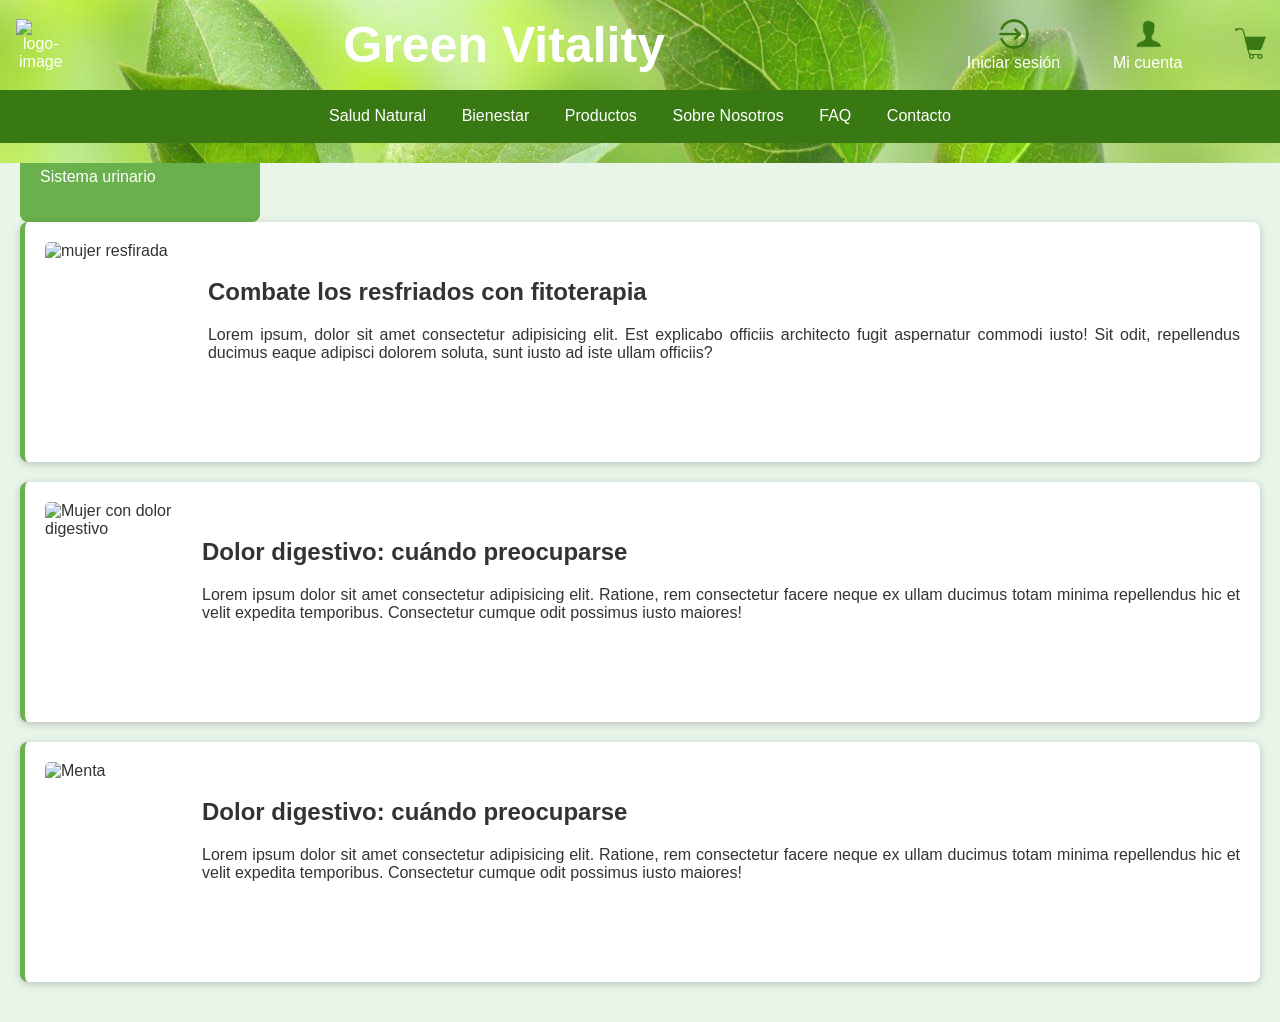
==== blog.html @ a6fbb817 "Artículo del blog, cambios en nosotros" ====
<!DOCTYPE html>
<html lang="es">
    <head>
        <meta charset="utf-8">
        <meta name="viewport" content="width=device-width, initial-scale=1.0"><!--Para adaptarlo a pantallas-->
        <link rel="stylesheet" href="blog.css"><!--Tomará el estilo predefinido-->
        <link rel="stylesheet" href="style.css">
        <link rel="stylesheet" href="estilosnatural.css">
        <link rel="icon" href="images/planta-bajo-el-sol-16.png" type="image/x-icon"> <!--icono de pestaña-->
        <title>Blog Natural Vitality</title>
    </head>
    <body>
        <header>
            <div>
                <div class="header-flex-container">
                    <!--<img class="item-logo" src="https://www.freejpg.com.ar/asset/900/4c/4c7b/F100008542.jpg" alt="logo-image">
                    <img class="item-logo" src="https://encrypted-tbn0.gstatic.com/images?q=tbn:ANd9GcRnrOv3ETOTWMKHuDH4k-BQKp_BT-EsXV0QQg&s" alt="logo-image">-->
                    <img class="item-logo" src="https://imagenpng.com/wp-content/uploads/2018/03/troboldelasuerte5.png" alt="logo-image">
                    <h1 class="item1"> Green Vitality </h1>
            
                    <!-- <div class="item"><a href="#"target="_blank"><img class="icon" src="images/emoji/icons8-accede-redondeado-derecho-50.png" alt="user"><br>Iniciar sesión</a> </div>  / persona-->
                    <!-- <div class="item"><a href="#" target="_blank"><img class="icon" src="images/emoji/icons8-user-96 (1).png" alt="user"><br>Mi cuenta</a></div>  / carpeta -->
                    <!-- <div class="item"><a href="#" target="_blank"><img class="icon" src="images/emoji/icons8-shopping-cart-50.png" alt="shop car"><br></a> </div>  / carro de la compra -->
               
        
                    <div class="item"><a href="#"target="_blank">
                        <ul>
                            <li><img class="icon" src="images/emoji/icons8-accede-redondeado-derecho-50.png" alt="user"></li>
                            <li>Iniciar sesión</li>
                        </ul>
                        </a>
                    </div>
                    <div class="item"><a href="#" target="_blank">
                        <ul>
                            <li><img class="icon" src="images/emoji/icons8-user-96 (1).png" alt="user"></li>
                            <li>Mi cuenta</li>
                        </ul>
                        </a>
                    </div> 
                    <div class="item"><a href="#" target="_blank">
                        <ul>
                            <li><img class="icon" src="images/emoji/icons8-shopping-cart-50.png" alt="shop car"></li>
                        </ul>
                        </a> 
                    </div> 
                </div>
        
                <nav class="nav-flex-container">
                        <div class="elemento"><a href="#">Salud Natural</a> </div>
                        <div class="elemento"><a href="#">Bienestar</a> </div>
                        <div class="elemento"><a href="#">Productos</a> </div>
                        <div class="elemento"><a href="#">Sobre Nosotros</a> </div>          
                        <div class="elemento"><a href="#">FAQ</a> </div>
                        <div class="elemento"><a href="#">Contacto</a> </div>
                </nav>
            </div>
            
        </header>
        <main>
            <div class="navegador-lateral"> <!--BLOQUE IZQUIERDO: NAVEGADOR-->
                <aside>
                    <nav >
                        <ul>
                            <li><a href="nav-elemento">Sistema nervioso</a></li>
                            <li><a href="nav-elemento">Sistema digestivo</a></li>
                            <li><a href="nav-elemento">Sistema hormonal</a></li>
                            <li><a href="nav-elemento">Circulación sanguínea</a></li>
                            <li><a href="nav-elemento">Sistema urinario</a></li>
                        </ul>
                    </nav>
                </aside>
            </div>
            <div> <!--BLOQUE DERECHO: ENTRADAS BLOG-->
                <article>
                    <div class="articulo-contenido">
                        <img src="https://external-content.duckduckgo.com/iu/?u=https%3A%2F%2Fwww.ozono-terapia.com%2Fwp-content%2Fuploads%2F2020%2F10%2Fresfriadogripe-scaled.jpg&f=1&nofb=1&ipt=38ccf7c38af19aaaa2f1c182221b1ded68ac7682e883125254f16689530b0bd3&ipo=images" alt="mujer resfirada" title="resfriado" class="article-image">
                        <div class="articulo-texto">
                            <h2>Combate los resfriados con fitoterapia</h2>
                            <p>Lorem ipsum, dolor sit amet consectetur adipisicing elit. Est explicabo officiis architecto fugit aspernatur commodi iusto! Sit odit, repellendus ducimus eaque adipisci dolorem soluta, sunt iusto ad iste ullam officiis?</p>
                            <a href="#">Leer más</a>
                        </div>
                    </div>
                </article>
                <article>
                    <div class="articulo-contenido">
                        <img src="https://es-share.upmc.com/wp-content/uploads/2022/01/Abdominal-Pain.jpg.webp" alt="Mujer con dolor digestivo" title="Dolor digestivo" class="article-image">
                        <div class="articulo-texto">
                            <h2>Dolor digestivo: cuándo preocuparse</h2>
                            <p>Lorem ipsum dolor sit amet consectetur adipisicing elit. Ratione, rem consectetur facere neque ex ullam ducimus totam minima repellendus hic et velit expedita temporibus. Consectetur cumque odit possimus iusto maiores!</p>
                            <a href="#">Leer más</a>
                        </div>
                    </div>
                </article>
                <article>
                    <div class="articulo-contenido">
                        <img src="https://www.laproeza.mx/blog/wp-content/uploads/2021/03/propoleo-1.jpg" alt="Menta" class="article-image">
                        <div class="articulo-texto">
                            <h2>Dolor digestivo: cuándo preocuparse</h2>
                            <p>Lorem ipsum dolor sit amet consectetur adipisicing elit. Ratione, rem consectetur facere neque ex ullam ducimus totam minima repellendus hic et velit expedita temporibus. Consectetur cumque odit possimus iusto maiores!</p>
                            <a href="#">Leer más</a>
                        </div>
                    </div>
                </article>
            </div>
        </main>
        <header>
            <div>
                <div class="header-flex-container">
                    <!--<img class="item-logo" src="https://www.freejpg.com.ar/asset/900/4c/4c7b/F100008542.jpg" alt="logo-image">
                    <img class="item-logo" src="https://encrypted-tbn0.gstatic.com/images?q=tbn:ANd9GcRnrOv3ETOTWMKHuDH4k-BQKp_BT-EsXV0QQg&s" alt="logo-image">-->
                    <img class="item-logo" src="https://imagenpng.com/wp-content/uploads/2018/03/troboldelasuerte5.png" alt="logo-image">
                    <h1 class="item1"> Green Vitality </h1>
            
                    <!-- <div class="item"><a href="#"target="_blank"><img class="icon" src="images/emoji/icons8-accede-redondeado-derecho-50.png" alt="user"><br>Iniciar sesión</a> </div>  / persona-->
                    <!-- <div class="item"><a href="#" target="_blank"><img class="icon" src="images/emoji/icons8-user-96 (1).png" alt="user"><br>Mi cuenta</a></div>  / carpeta -->
                    <!-- <div class="item"><a href="#" target="_blank"><img class="icon" src="images/emoji/icons8-shopping-cart-50.png" alt="shop car"><br></a> </div>  / carro de la compra -->
               
        
                    <div class="item"><a href="#"target="_blank">
                        <ul>
                            <li><img class="icon" src="images/emoji/icons8-accede-redondeado-derecho-50.png" alt="user"></li>
                            <li>Iniciar sesión</li>
                        </ul>
                        </a>
                    </div>
                    <div class="item"><a href="#" target="_blank">
                        <ul>
                            <li><img class="icon" src="images/emoji/icons8-user-96 (1).png" alt="user"></li>
                            <li>Mi cuenta</li>
                        </ul>
                        </a>
                    </div> 
                    <div class="item"><a href="#" target="_blank">
                        <ul>
                            <li><img class="icon" src="images/emoji/icons8-shopping-cart-50.png" alt="shop car"></li>
                        </ul>
                        </a> 
                    </div> 
                </div>
        
                <nav class="nav-flex-container">
                        <div class="elemento"><a href="#">Salud Natural</a> </div>
                        <div class="elemento"><a href="#">Bienestar</a> </div>
                        <div class="elemento"><a href="#">Productos</a> </div>
                        <div class="elemento"><a href="#">Sobre Nosotros</a> </div>          
                        <div class="elemento"><a href="#">FAQ</a> </div>
                        <div class="elemento"><a href="#">Contacto</a> </div>
                </nav>
            </div>
            
        </header>
        <!-- Aquí enlazas el archivo JavaScript o puedes incluir el código JS directamente -->
        <script src="script.js"></script>    
    </body>
</html>
---- blog.css ----
body {
    font-family: 'Arial', sans-serif;
    margin: 0;
    padding: 0;
    background-color: #e9f5e9;
    color: #333;
}

header {
    background: #6ab04c;
    color: #fff;
    padding: 20px 0;
    text-align: center;
}

.navegador-lateral {
    display:flex;
}

aside {
    width:200px; /*ancho del menú lateral*/
    background: #6ab04c;
    color: #fff;
    padding: 20px;
    margin-right: 35px;
    border-radius: 8px;
}

aside nav ul {
    list-style: none;
    padding: 0;
}

aside nav ul li {
    margin: 10px 0;
}

aside nav ul li a {
    color: #fff;
    text-decoration: none;
    transition: color 0.3s;
}

aside nav ul li a:hover {
    color: #257b1a; /* Color fuerte al pasar el ratón */
}

main {
    padding: 20px;
    /*max-width: 800px;*/
    /*margin: auto;*/
    flex: 1;/* Ocupa el resto del espacio */
    display: flex;
    flex-direction:row;
    flex-wrap: wrap;
}

article {
    background: #fff;
    padding: 20px;
    margin-bottom: 20px;
    border-radius: 8px;
    box-shadow: 0 2px 8px rgba(0, 0, 0, 0.2); /*efecto sombra*/
    border-left: 5px solid #6ab04c; /* Borde verde a la izquierda. queda bien?*/
}

.articulo-contenido {
    display: flex;
    align-items:center;
}

.article-image {
    max-width: 100%;/*asegura que la imagen no exceda el contenedor*/
    width: 200px;
    height: 200px;
    object-fit: cover; /*mantiene la relación de aspecto y recorta si es necesario*/
    border-radius: 5px;
    margin-right: 25px;
}

.articulo-texto {
    text-align:justify;
}

article h2 {
    margin-top: 0;
}

article a {
    display: inline-block;
    margin-top: 10px;
    color: #6ab04c;
    text-decoration: none; /*quita subrayado*/
    font-weight: bold; /*negrita*/
}

article a:hover {
    text-decoration: underline; /*subraya cuando paso el puntero*/
}

footer { /*a sustituir por el otro*/
    text-align: center;
    padding: 15px 0;
    background: #6ab04c;
    color: #fff;
    position: relative;
    bottom: 0;
    width: 100%;
}
---- style.css ----
/*estilo general*/
body{
    font-family: Arial, sans-serif;
    /*background-color: #FCF8F3;*/
    margin:0;
    padding: 0;
}

/*estilo encabezado*/
header {
    /*background: rgba(41, 123, 90, 0.57);*/
    background-image: url(images/fondo.jpg);
    /*background-image: url(https://img.freepik.com/vector-gratis/fondo-borde-transparente-dia-patricks-monton-trebol-verde_333792-56.jpg);*/
    width: 100%;     /* hacemos que la cabecera ocupe el ancho completo de la página */
    left: 0;         /* Posicionamos la cabecera al lado izquierdo */
    top: 0;          /* Posicionamos la cabecera pegada arriba */
    right: 0;
    position:fixed;
    z-index: 1000;
    padding-top: 0px;
    max-width: 100%;
    margin: 0 auto;
    overflow: hidden;
}

.header-flex-container{
    display: flex;
    justify-content: center; /*eje principal*/
    align-items:center; /*eje secundario*/
    flex-wrap: nowrap; /*permite el salto de linea*/
    /*flex-wrap: wrap; /*permite el salto de linea*/
    /*flex-shrink: 3;*/
}

div a{
    text-decoration: none;
    color: white;
}
.item-logo{
    padding: 1%;
    margin: 3px;
    width: 50px;
}
.item1{
    padding: 1%;
    margin: 3px;
    color: white;
    flex-grow: 4;
    font-size: 50px;
    font-family: 'Lucida Sans', 'Lucida Sans Regular', 'Lucida Grande', 'Lucida Sans Unicode', Geneva, Verdana, sans-serif;
 }

header .item{
    /*padding: 1%;
    margin: 3px;*/
    margin-right: 1%;
    /*transition: color 0.3s;*/
}
.icon {
    width: 32px;
    height: 32px;
    transition: transform 0.3s;
}
.icon:hover{
    transform: scale(1.15);
    transition: color 0.3s;
}

.icon:hover{
    transform: scale(1.15);
}

.text:hover{
    color: #397914;
}

header ul{
    list-style: none;
    text-align: center;
}



/*NAVEGADOR*/
.nav-flex-container{
    display: flex;
    background-color:#397914;
    justify-content: center; /*eje principal*/
    align-items:center; /*eje secundario*/
    flex-wrap: nowrap; /*permite el salto de linea*/
}

.elemento{
    padding: 1%;
    margin: 5px;
}
.elemento:hover{
    background-color:#a2cd63;
}


/*carrusel*/
.banner {
    padding-top: 0px;
    max-width: 100%;
    /*position: relative;
    margin: 0 auto;*/
    overflow: hidden;

    /*background-size: contain;       /*para que ponga la imagen bien*/
    /*background-position: top;       /*para que ponga la imagen bien*/
    /*background-repeat: no-repeat;   /*para que ponga la imagen bien*/
    /*overflow: hidden;               /*para que ponga la imagen bien*/
}

.flex-viewport {
    width: 100%;
    position: relative;
    overflow: hidden;
}

.slides {
    display: flex;
    transition: transform 0.5s ease-in-out;
    list-style: none;
    padding: 0;
    margin: 0;
}

.slide {
    min-width: 100%; /* Cada imagen ocupa el 100% del ancho del carrusel */
    box-sizing: border-box;
}


.slide img {
    width: 100%; /* Asegura que las imágenes ocupen todo el espacio de la slide */
    height: 500px;

}

.slide-cont {
    position: fixed;
    bottom: 500px;
    left: 20px;
    background-color: grey;
    padding: 10px;
}
---- estilosnatural.css ----
#main-index {
    margin-top: 100px;
}

#main-index h2 {
    margin-left: 5%;
}

/*CINTURÓN CARACTERÍSTICAS*/

#caracteristicas {
    display:flex;
    flex-direction:row;
    /*justify-content: space-between;*/
    flex-grow:1;
    background-color: rgb(255, 242, 225);
}

#caracteristicas img {
    width:80px;
    height: 80px;
}

#caracteristicas figure {
    margin: 45px 100px 45px 100px;
    text-align: center;
    color: #A2CD63;
}

/*CARRUSEL PRODUCTOS*/

.carrusel-productos {
    position: relative;
    width: 80%;
    margin: auto; /*centra el carrusel*/
    overflow: hidden;
}

.carrusel-contenido {
    display: flex;
    transition: transform 0.5s ease;
}

.producto {
    min-width: 33.33%;
    box-sizing:border-box;
    overflow: hidden; /*Asegura que el contenido no se desborde*/
    position: relative; /*Para posicionar el texto*/
}

.producto img {
    width:100%;
    display:block;
    /*height:auto; /*Mantiene la proporción de la imagen*/
    height: 200px;
    /*object-fit:cover; /*Ajusta la imagen para que llene el contenedor sin distorsionarse*/
    object-fit:contain; /*mantiene la imagen completa sin cortarla*/
}

.texto-producto {
    position: absolute; /*quedará encima de la imagen*/
    bottom: 10px; /*posición desde el fondo*/
    /*left: 10px; /*Posición desde la izquierda*/
    margin:3px;
    color: white; /*Color del texto*/
    background-color: #254d0e80; /*fondo semitransparente*/
    padding: 5px;                   /*tomo el color del footer: #254d0e* le añado 80 para dar 50% de opacidad*/
    border-radius: 5px;             /*00=completamente transparente / FF= completamente opaco*/
    text-align:center;
}

.texto-producto a {
    text-decoration: none;
    color: white;  
}
            /*efecto visual del texto de los productos*/
.texto-producto:hover {
    background-color:#A2CD63; /*Cambia el color de fondo*/
    transform: scale(1.05); /*Aumenta un poco el tamaño*/
}

.navegacion {
    text-align:center;
    margin-top:10px;
}

.punto {
    display:inline-block;
    width:10px;
    height: 10px;
    background-color: gray;
    border-radius:50%;
    margin: 0 5px;
    cursor: pointer;
}

.punto.active {
    background-color: black;
}

/*ENTRADAS BLOG*/

#seccion-blog {
    margin-top: 100px;
}

#blog {
    display:flex;
    background-color: rgb(255, 255, 255);
    justify-content: space-around; /*Espacio entre los elementos*/
    padding: 20px;
    flex-wrap: wrap; /*los elementos se acomodan en varias líneas si es necesario*/
    justify-content: center;
    /*max-width: 1000px;*/
    width: 100%; 
}

#main-index .item {
    flex-grow: 1; /*crece proporcionalmente*/
    background-color: rgb(252, 252, 252);
    text-align:center; /*centra el texto*/
    margin: 10px; /*espacio alrededor de cada item*/
    width: 20%;
    height: 20%;
    border: 1px solid #ccc;
    border-radius: 8px;
    overflow: hidden; /*oculta cualquier contenido que se desborde*/
    min-width: 200px;
    transition: background-color 0.3s, transform 0.3s; /* Transiciones suaves del efecto del ratón*/
}

/*efecto al pasar el ratón*/
#main-index .item:hover {
    background-color:#A2CD63; /*Cambia el color de fondo*/
    transform: scale(1.05); /*Aumenta un poco el tamaño*/
}

#blog img {  /*las imagenes dentro de blog, para evitar influencias*/
    max-width: 100%; /*asegura que la imagen no exceda el contenedor*/
    border-radius: 8px;
    width: 100%; /*Hace que la imagen ocupe todo el ancho del contenedor*/
    height: 250px; /*establece una algura fija para la imagen*/
    object-fit: cover; /*mantiene la relación de aspecto y recorta si es necesario*/
}

.nombre-articulo {
    margin-top:10px; /*espacio entre la imagen y el texto*/
    margin-bottom: 10px;
    overflow-wrap: break-word; /*permite que parta las palabras si hace falta según pantalla*/
    padding: 5px;
}

#blog a {
    text-decoration: none;
    color: black;
}

/*FOOTER*/

footer {
    background-color: #254d0e;
    color: white;
    padding: 15px;
    margin-top: 35px;
}

footer a {
    text-decoration: none;
    color: #ffffff;

}

.lista-footer {
    list-style-type: none;
    padding: 0;
}

footer li {
    /*display: inline;*/ /*Para que el texto quede alineado con los iconos*/
    margin: 0 15px;
}

footer p {
    margin: 0 15px;
}

.columna ul li:hover { /*los elementos de las columnas del footer*/
    /*background:#126952;*/ /*color al que cambia al pasar por encima*/
    color: #A2CD63;
}

.columna {
    display:flex;
    flex-direction:column;    
    justify-content: flex-start;
}
.columna h3 {
    padding-left: 15px;
    margin-bottom: 0;
}
.columna ul {
    list-style:none;
    display:flex;
    flex-direction: column;
    padding-left: 0px;
}

.texto-columnas {
    display:flex;
    justify-content: space-around;
    align-items: center;
}

.footer-inferior {
    text-align:center;
}

.icono-social {
    width: 40px;
    height: 40px;
    padding: 5px;
    display: inline;
    transition: transform 0.3s; /*suaviza el efecto al hacer hover*/
}

.icono-social:hover {
    transform: scale(1.15); /*Aumenta un poco el tamaño*/
}

.lista-social {
    display:inline;
}

/***NOSOTROS***/

#texto-nosotros {
    margin-top: 220px;
    margin-bottom: 100px;
}

#titulo-nosotros {
    color:#4a7836;
    text-align: center;
    font-size: 36px;

}

#texto-nosotros h3 {
    color:#6ab04c;
    font-size: 25px
}

.tira-imagenes {
    display: flex;
    justify-content: center;
}

.tira-imagenes img {
    width: 280px;
    height: 180px;
    border-radius: 8px;
    border:solid #4a7836;
    margin: 20px;
    box-shadow: 0 4px 20px rgba(0, 0, 0, 0.5); /* Sombra */
}   /*0(sin desplazamiento horizontal) 4 (despl vertical)
    20 difuminado (cuanto más valor, más difusa)
    rgba color negro y 50% opacidad*/

#texto-nosotros p {
    text-align:justify
}

#texto-nosotros article {
    margin: 50px;
}

#contacta-numero {
    text-align: center;
    font-family:'Trebuchet MS', 'Lucida Sans Unicode', 'Lucida Grande', 'Lucida Sans', Arial, sans-serif
}

#telefono-numero {
    display:flex;
    justify-content: center;
    align-items: center;
}

#telefono {
    font-size: 30px;
    text-align: center;
    color:#482d10;
}

#telefono-numero img {
    width:50px;
    height: 50px;
    margin-right: 20px;
}
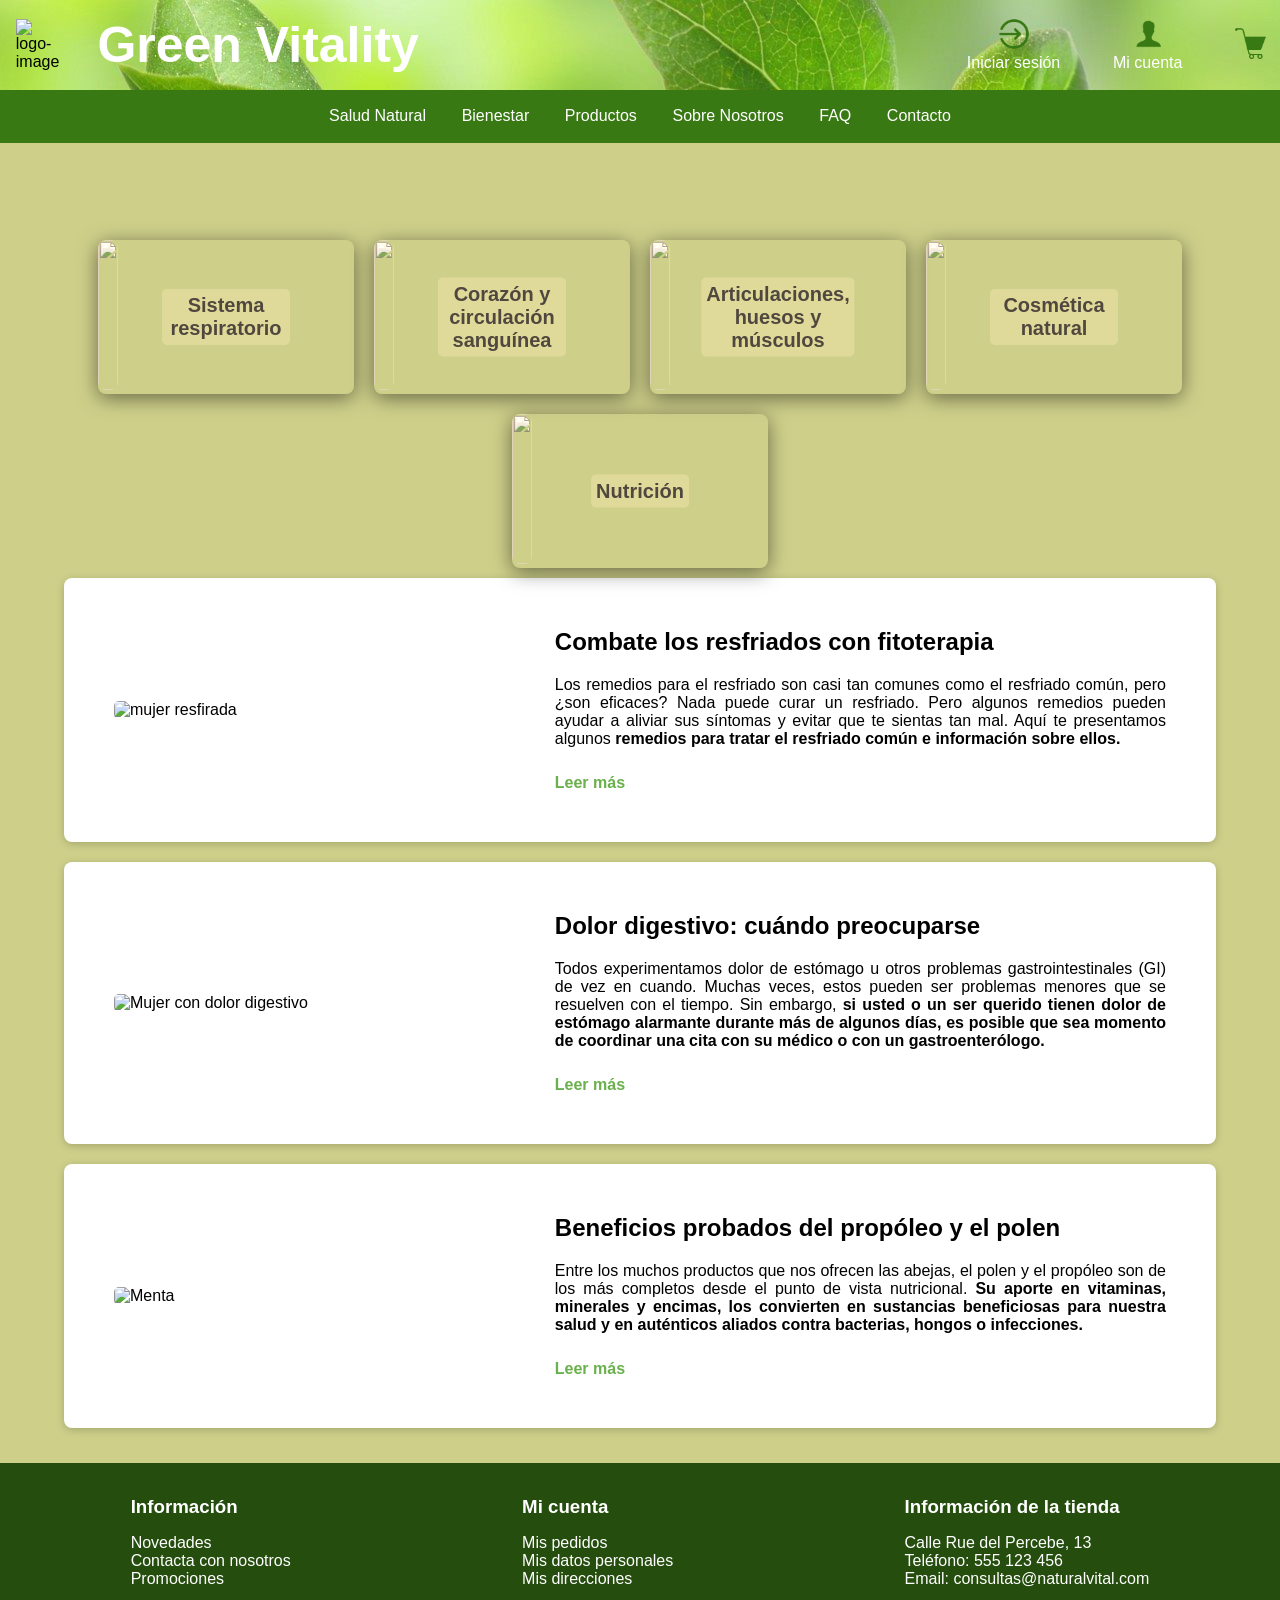
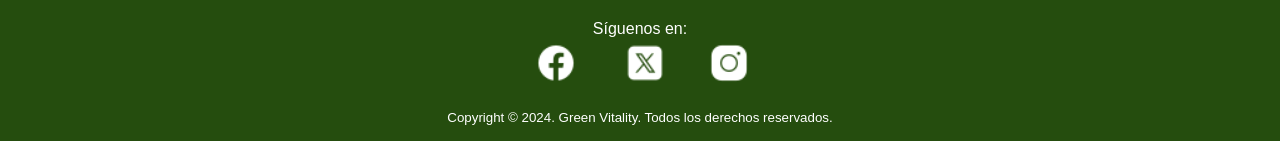
==== commit 29daef95: "He juntado mis varios css y he hecho cambios en lo mío" ====
--- a/blog.html
+++ b/blog.html
@@ -56,99 +56,122 @@
             </div>
             
         </header>
-        <main>
-            <div class="navegador-lateral"> <!--BLOQUE IZQUIERDO: NAVEGADOR-->
-                <aside>
-                    <nav >
-                        <ul>
-                            <li><a href="nav-elemento">Sistema nervioso</a></li>
-                            <li><a href="nav-elemento">Sistema digestivo</a></li>
-                            <li><a href="nav-elemento">Sistema hormonal</a></li>
-                            <li><a href="nav-elemento">Circulación sanguínea</a></li>
-                            <li><a href="nav-elemento">Sistema urinario</a></li>
-                        </ul>
-                    </nav>
-                </aside>
-            </div>
+            <nav>
+                <div id="navegacion-blog">
+                    <div class="tema">
+                        <a href="entradablog.html">
+                            <img src="https://external-content.duckduckgo.com/iu/?u=https%3A%2F%2Ftse2.mm.bing.net%2Fth%3Fid%3DOIP.faxm4PlcFRMx0tiqLuFgDQAAAA%26pid%3DApi&f=1&ipt=4ed0b83c09eb0a35174b2e33c1a773aa4fd0058e4658e9319ee36a1aa16f18fa&ipo=images" class="" title="" alt="">
+                            <div class="texto-navegacion" class="fondo-claro">Sistema respiratorio</div>
+                        </a>
+                    </div>
+                    <div class="tema">
+                        <a href="entradablog.html">
+                            <img src="https://www.casapia.com/blog/wp-content/uploads/2024/09/envejecimiento_blog-768x523.jpg" class="" title="" alt="">
+                            <div class="texto-navegacion" class="fondo-oscuro">Corazón y circulación sanguínea</div>
+                        </a>
+                    </div>
+                    <div class="tema">
+                        <a href="entradablog.html">
+                            <img src="https://www.casapia.com/blog/wp-content/uploads/2009/06/menopausia-01.jpg" class="" title="" alt="">
+                            <div class="texto-navegacion" class="fondo-oscuro">Articulaciones, huesos y músculos</div>
+                        </a>
+                    </div>
+                    <div class="tema">
+                        <a href="entradablog.html">
+                            <img src="https://www.casapia.com/blog/wp-content/uploads/2008/05/Acido-hialuronico-768x523.jpg" class="" title="" alt="">
+                            <div class="texto-navegacion" class="fondo-oscuro">Cosmética natural</div>
+                        </a>
+                    </div>
+                    <div class="tema">
+                        <a href="entradablog.html">
+                            <img src="https://external-content.duckduckgo.com/iu/?u=https%3A%2F%2Ftse2.mm.bing.net%2Fth%3Fid%3DOIP.7Mvgp5ciA4OFXw1zrzxqrQHaEK%26pid%3DApi&f=1&ipt=9c1e942201769b43a84f5fddafb1fa6e8f52a7080bbc5d4cebc1ab6eddafa875&ipo=images" class="" title="" alt="">
+                            <div class="texto-navegacion" class="fondo-oscuro">Nutrición</div>
+                        </a>
+                    </div>
+                </div>
+            </nav>
+        <main id="main-blog">
             <div> <!--BLOQUE DERECHO: ENTRADAS BLOG-->
-                <article>
+                <article class="article-blog">
                     <div class="articulo-contenido">
-                        <img src="https://external-content.duckduckgo.com/iu/?u=https%3A%2F%2Fwww.ozono-terapia.com%2Fwp-content%2Fuploads%2F2020%2F10%2Fresfriadogripe-scaled.jpg&f=1&nofb=1&ipt=38ccf7c38af19aaaa2f1c182221b1ded68ac7682e883125254f16689530b0bd3&ipo=images" alt="mujer resfirada" title="resfriado" class="article-image">
+                        <img src="https://external-content.duckduckgo.com/iu/?u=https%3A%2F%2Fwww.ozono-terapia.com%2Fwp-content%2Fuploads%2F2020%2F10%2Fresfriadogripe-scaled.jpg&f=1&nofb=1&ipt=38ccf7c38af19aaaa2f1c182221b1ded68ac7682e883125254f16689530b0bd3&ipo=images" alt="mujer resfirada" title="resfriado" class="imagen-articulo">
                         <div class="articulo-texto">
                             <h2>Combate los resfriados con fitoterapia</h2>
-                            <p>Lorem ipsum, dolor sit amet consectetur adipisicing elit. Est explicabo officiis architecto fugit aspernatur commodi iusto! Sit odit, repellendus ducimus eaque adipisci dolorem soluta, sunt iusto ad iste ullam officiis?</p>
-                            <a href="#">Leer más</a>
+                            <p>Los remedios para el resfriado son casi tan comunes como el resfriado común,
+                                pero ¿son eficaces? Nada puede curar un resfriado. Pero algunos remedios pueden
+                                ayudar a aliviar sus síntomas y evitar que te sientas tan mal. Aquí te presentamos
+                                algunos <strong>remedios para tratar el resfriado común e información sobre ellos.</strong></p>
+                            <a href="entradablog.html">Leer más</a>
                         </div>
                     </div>
                 </article>
-                <article>
+                <article class="article-blog">
                     <div class="articulo-contenido">
-                        <img src="https://es-share.upmc.com/wp-content/uploads/2022/01/Abdominal-Pain.jpg.webp" alt="Mujer con dolor digestivo" title="Dolor digestivo" class="article-image">
+                        <img src="https://es-share.upmc.com/wp-content/uploads/2022/01/Abdominal-Pain.jpg.webp" alt="Mujer con dolor digestivo" title="Dolor digestivo" class="imagen-articulo">
                         <div class="articulo-texto">
                             <h2>Dolor digestivo: cuándo preocuparse</h2>
-                            <p>Lorem ipsum dolor sit amet consectetur adipisicing elit. Ratione, rem consectetur facere neque ex ullam ducimus totam minima repellendus hic et velit expedita temporibus. Consectetur cumque odit possimus iusto maiores!</p>
-                            <a href="#">Leer más</a>
+                            <p>Todos experimentamos dolor de estómago u otros problemas gastrointestinales (GI) de vez en cuando. Muchas veces, estos pueden ser problemas menores que se resuelven
+                                con el tiempo. Sin embargo, <strong>si usted o un ser querido tienen dolor de estómago alarmante durante más de algunos días, es posible que sea momento de coordinar una 
+                                cita con su médico o con un gastroenterólogo.</strong></p>
+                            <a href="entradablog.html">Leer más</a>
                         </div>
                     </div>
                 </article>
-                <article>
+                <article class="article-blog">
                     <div class="articulo-contenido">
-                        <img src="https://www.laproeza.mx/blog/wp-content/uploads/2021/03/propoleo-1.jpg" alt="Menta" class="article-image">
+                        <img src="https://www.laproeza.mx/blog/wp-content/uploads/2021/03/propoleo-1.jpg" alt="Menta" class="imagen-articulo">
                         <div class="articulo-texto">
-                            <h2>Dolor digestivo: cuándo preocuparse</h2>
-                            <p>Lorem ipsum dolor sit amet consectetur adipisicing elit. Ratione, rem consectetur facere neque ex ullam ducimus totam minima repellendus hic et velit expedita temporibus. Consectetur cumque odit possimus iusto maiores!</p>
-                            <a href="#">Leer más</a>
+                            <h2>Beneficios probados del propóleo y el polen</h2>
+                            <p>Entre los muchos productos que nos ofrecen las abejas, el polen y el propóleo son de los más completos desde el 
+                                punto de vista nutricional. <strong>Su aporte en vitaminas, minerales y encimas, los convierten en sustancias beneficiosas 
+                                para nuestra salud y en auténticos aliados contra bacterias, hongos o infecciones.</strong></p>
+                            <a href="entradablog.html">Leer más</a>
                         </div>
                     </div>
                 </article>
             </div>
         </main>
-        <header>
+        <footer>
             <div>
-                <div class="header-flex-container">
-                    <!--<img class="item-logo" src="https://www.freejpg.com.ar/asset/900/4c/4c7b/F100008542.jpg" alt="logo-image">
-                    <img class="item-logo" src="https://encrypted-tbn0.gstatic.com/images?q=tbn:ANd9GcRnrOv3ETOTWMKHuDH4k-BQKp_BT-EsXV0QQg&s" alt="logo-image">-->
-                    <img class="item-logo" src="https://imagenpng.com/wp-content/uploads/2018/03/troboldelasuerte5.png" alt="logo-image">
-                    <h1 class="item1"> Green Vitality </h1>
-            
-                    <!-- <div class="item"><a href="#"target="_blank"><img class="icon" src="images/emoji/icons8-accede-redondeado-derecho-50.png" alt="user"><br>Iniciar sesión</a> </div>  / persona-->
-                    <!-- <div class="item"><a href="#" target="_blank"><img class="icon" src="images/emoji/icons8-user-96 (1).png" alt="user"><br>Mi cuenta</a></div>  / carpeta -->
-                    <!-- <div class="item"><a href="#" target="_blank"><img class="icon" src="images/emoji/icons8-shopping-cart-50.png" alt="shop car"><br></a> </div>  / carro de la compra -->
-               
-        
-                    <div class="item"><a href="#"target="_blank">
+                <div class="texto-columnas">
+                    <div class="columna">
+                        <h3><a href="nosotros.html">Información</a></h3>
                         <ul>
-                            <li><img class="icon" src="images/emoji/icons8-accede-redondeado-derecho-50.png" alt="user"></li>
-                            <li>Iniciar sesión</li>
+                            <li><a href="nosotros.html">Novedades</a></li>
+                            <li>Contacta con nosotros</li>
+                            <li>Promociones</li>
                         </ul>
-                        </a>
                     </div>
-                    <div class="item"><a href="#" target="_blank">
+                    <div class="columna">
+                        <h3><a href="nosotros.html">Mi cuenta</a></h3>
                         <ul>
-                            <li><img class="icon" src="images/emoji/icons8-user-96 (1).png" alt="user"></li>
-                            <li>Mi cuenta</li>
+                            <li>Mis pedidos</li>
+                            <li>Mis datos personales</li>
+                            <li>Mis direcciones</li>
                         </ul>
-                        </a>
-                    </div> 
-                    <div class="item"><a href="#" target="_blank">
+                    </div>
+                    <div class="columna">
+                        <h3><a href="nosotros.html">Información de la tienda</a></h3>
                         <ul>
-                            <li><img class="icon" src="images/emoji/icons8-shopping-cart-50.png" alt="shop car"></li>
+                            <li>Calle Rue del Percebe, 13</li>
+                            <li>Teléfono: 555 123 456</li>
+                            <li>Email: consultas@naturalvital.com</li>
                         </ul>
-                        </a> 
-                    </div> 
+                    </div>
                 </div>
-        
-                <nav class="nav-flex-container">
-                        <div class="elemento"><a href="#">Salud Natural</a> </div>
-                        <div class="elemento"><a href="#">Bienestar</a> </div>
-                        <div class="elemento"><a href="#">Productos</a> </div>
-                        <div class="elemento"><a href="#">Sobre Nosotros</a> </div>          
-                        <div class="elemento"><a href="#">FAQ</a> </div>
-                        <div class="elemento"><a href="#">Contacto</a> </div>
-                </nav>
+                <div class="footer-inferior">
+                    <div class="redes">
+                        <ul class="lista-footer">
+                            <p id="texto-social">Síguenos en: </p>
+                            <li class="lista-social"><a href="https://www.facebook.com" target="_blank" alt="Facebook" title="Facebook" class="icono-social"><img class="icono-social" src="images/facebook-32.png"></a></li> 
+                            <li class="lista-social"><a href="https://www.twitter.com" target="_blank" alt="Twitter" title="Twitter"><img class="icono-social" src="images/twitterx-32.png"></a></li>
+                            <li class="lista-social"><a href="https://www.instagram.com" target="_blank" alt="Instagram" title="Instagram"><img class="icono-social" src="images/instagram-32.png"></a></li>
+                        </ul>
+                    </div>
+                    <p><small>Copyright © 2024. Green Vitality. Todos los derechos reservados.</small></p>
+                </div>
             </div>
-            
-        </header>
+        </footer>
         <!-- Aquí enlazas el archivo JavaScript o puedes incluir el código JS directamente -->
         <script src="script.js"></script>    
     </body>
--- a/blog.css
+++ b/blog.css
@@ -1,92 +1,105 @@
-body {
-    font-family: 'Arial', sans-serif;
-    margin: 0;
-    padding: 0;
-    background-color: #e9f5e9;
-    color: #333;
-}
-
-header {
-    background: #6ab04c;
-    color: #fff;
-    padding: 20px 0;
+        /*BLOG*/
+
+#navegacion-blog {
+    display:flex;
+    /*background-color: rgb(255, 255, 255);*/
+    justify-content: space-around; /*Espacio entre los elementos*/
+    flex-wrap: wrap; /*los elementos se acomodan en varias líneas si es necesario*/
+    justify-content: center;
+    width: 100%; 
+    margin-top: 230px;
+}
+
+.tema {
+    display:flex;
+    text-align:center; /*centra el texto*/
+    margin: 10px; /*espacio alrededor de cada item*/
+    width: 20%;
+    height: auto;
+    /*border: 1px solid #ccc;*/
+    border-radius: 8px;
+    overflow: hidden; /*oculta cualquier contenido que se desborde*/
+    min-width: 200px;
+    transition: background-color 0.3s, transform 0.3s; /* Transiciones suaves del efecto del ratón*/
+    align-items: center;
+    position: relative; /*Necesario para posicionar el texto*/
+    box-shadow: 0 4px 20px rgba(0, 0, 0, 0.5);
+}
+
+#navegacion-blog img {
+    width: 150px;
+    height: 150px;
+    border-radius: 8px;
+    object-fit: cover;  /*mantiene la relación de aspecto y recorta si es necesario*/
+    width: 100%;
+    filter: sepia(0.5); /* Aplica un filtro sepia, se puede ajustar de 0 a 1 */
+
+    /*box-shadow: 0 4px 20px rgba(0, 0, 0, 0.5); /* Sombra */
+}   /*0(sin desplazamiento horizontal) 4 (despl vertical)
+    20 difuminado (cuanto más valor, más difusa)
+    rgba color negro y 50% opacidad*/
+
+
+.texto-navegacion {
+    position:absolute;
+    top: 50%; /*Centra verticalmente*/
+    left: 50%; /*Centra horizontalmente*/
+    transform: translate(-50%, -50%); /* Ajusta la posición para que esté centrado */
+    color: #50483f; /* Color del texto */
+    padding: 5px;
+    border-radius: 5px;
+    font-size: 20px;
     text-align: center;
-}
-
-.navegador-lateral {
-    display:flex;
-}
-
-aside {
-    width:200px; /*ancho del menú lateral*/
-    background: #6ab04c;
-    color: #fff;
-    padding: 20px;
-    margin-right: 35px;
-    border-radius: 8px;
-}
-
-aside nav ul {
-    list-style: none;
-    padding: 0;
-}
-
-aside nav ul li {
-    margin: 10px 0;
-}
-
-aside nav ul li a {
-    color: #fff;
-    text-decoration: none;
-    transition: color 0.3s;
-}
-
-aside nav ul li a:hover {
-    color: #257b1a; /* Color fuerte al pasar el ratón */
-}
-
-main {
-    padding: 20px;
-    /*max-width: 800px;*/
-    /*margin: auto;*/
-    flex: 1;/* Ocupa el resto del espacio */
-    display: flex;
-    flex-direction:row;
-    flex-wrap: wrap;
-}
-
-article {
+    z-index: 2; /* Asegura de que el texto esté encima de la imagen */
+    background-color: rgba(243, 229, 171, 0.5); /* Fondo vainilla translúcido */
+    font-weight: bold;
+}
+
+.fondo-claro {
+    background-color: rgba(243, 229, 171, 0.2); /* Fondo vainilla translúcido */
+    box-shadow: 0 0 15px rgba(243, 229, 171, 0.5); /* difumina los bordes del fondo */
+}
+
+.fondo-oscuro {
+    background-color: rgba(243, 229, 171, 0.8); /* Fondo vainilla translúcido */
+}
+
+.article-blog {
     background: #fff;
-    padding: 20px;
+    padding: 50px;
     margin-bottom: 20px;
+    margin-right:5%;
+    margin-left:5%;
     border-radius: 8px;
     box-shadow: 0 2px 8px rgba(0, 0, 0, 0.2); /*efecto sombra*/
-    border-left: 5px solid #6ab04c; /* Borde verde a la izquierda. queda bien?*/
+    /*border-left: 5px solid #6ab04c; /* Borde verde a la izquierda. queda bien?*/
 }
 
 .articulo-contenido {
     display: flex;
     align-items:center;
-}
-
-.article-image {
+    flex-wrap: wrap; /***no reacciona**/
+}
+.imagen-articulo {
     max-width: 100%;/*asegura que la imagen no exceda el contenedor*/
-    width: 200px;
-    height: 200px;
+    width: 40%;
+    /*width: 200px;
+    height: 200px;*/
     object-fit: cover; /*mantiene la relación de aspecto y recorta si es necesario*/
     border-radius: 5px;
-    margin-right: 25px;
+    margin-right: 20px;
 }
 
 .articulo-texto {
     text-align:justify;
-}
-
-article h2 {
+    flex: 1; /* Permite que el texto ocupe el espacio restante */
+}
+
+.article-blog h2 {
     margin-top: 0;
 }
 
-article a {
+.article-blog a {
     display: inline-block;
     margin-top: 10px;
     color: #6ab04c;
@@ -94,16 +107,153 @@
     font-weight: bold; /*negrita*/
 }
 
-article a:hover {
+.article-blog a:hover {
     text-decoration: underline; /*subraya cuando paso el puntero*/
 }
 
-footer { /*a sustituir por el otro*/
-    text-align: center;
-    padding: 15px 0;
-    background: #6ab04c;
-    color: #fff;
-    position: relative;
-    bottom: 0;
-    width: 100%;
-}
+    /******ENTRADA BLOG******/
+
+    body {
+        background-color: #ced08a;
+    }
+    
+    .contenido {
+        margin: 15px;
+        margin-top: 185px;
+        padding: 20px;
+        padding-bottom: 50px;
+        background: #fff;
+        box-shadow: 0 2px 10px rgba(0, 0, 0, 0.5);
+        display:flex;
+        justify-content: space-between;
+        flex-wrap: wrap;
+    }
+    
+    .contenido h2 {
+        text-align:center;
+        font-size: 40px;
+        margin-bottom: 45px;
+        /*color:#2e5b1b;*/ /*lo siguiente es añadido para foto de fondo*/
+        background-image: url(https://hifasdaterra.com/wp-content/uploads/2023/11/header-post-remedios-naturales-gripe.jpg);
+        padding:60px;
+        color:white;
+    }
+    
+    .contenido h3 {
+        color: #333;
+        border-bottom:  1px dotted #8c8b8b; /*subrayado con puntitos grises*/
+        margin-top: 80px;
+        margin-bottom: 30px;
+        text-align: center;
+        font-size: 35px;
+        scroll-margin-top: 200px; /*Ajusta el scrol desde el índice*/
+    }
+    
+    .contenido article h4 {
+        color:#497e32;;
+        font-size: 30px;
+        margin-top: 50px;
+    }
+    
+    .contenido h5 {
+        font-size: 20px;
+    }
+    
+    .article-image {
+        max-width: 100%;
+        width: 300px;
+        height: auto;
+        display: block;
+        margin: auto; /*centra la imagen cuando hay display:block*/
+        margin-bottom: 50px;
+        margin-top: 50px;
+        border-radius:8px;
+        box-shadow: 0 4px 20px rgba(0, 0, 0, 0.5); /* Sombra */
+    }
+    
+    #articulo-unico {
+        flex: 3; /* Ocupa 3 partes del espacio */
+        margin-right: 20px; /* Espacio entre artículo y aside */
+    }
+    
+    #articulo-unico p {
+        text-align:justify;
+        overflow-wrap: break-word; /*Permite que las palabras largas se corten*/
+    }
+    
+    .hojas {
+        display:block;
+        margin: auto /*No reacciona*****************/
+    }
+    
+    #indice {
+        margin-top:40px;
+        margin-right:10%;
+        margin-left:10%;
+        margin-bottom: 50px;
+        background-color: rgb(255, 242, 225);
+        padding: 20px;
+    }
+    
+    #indice a {
+        text-decoration: none;
+        color: #126952;  
+    }
+    
+    #indice a:hover {
+        transition: font-weight 0.3s;  /* Suaviza la transición */
+        font-weight: bold; /* Cambia a negrita al pasar el ratón */
+    }
+    
+    #listado-cuidados li{
+        padding-bottom: 10px; /* Espacio debajo de cada elemento */
+        text-align:justify
+    }
+    
+    #aside-articulo figure:hover {
+        transition: font-weight 0.3s;  /* Suaviza la transición */
+        transform: scale(1.10); /*Aumenta un poco el tamaño*/
+        color: #126952
+    }
+    
+    #aside-articulo {
+        flex: 1; /* Ocupa 1 parte del espacio */
+        padding: 15px;
+        text-align:center;
+        margin-top:10%;
+        border-left:solid rgb(254, 232, 202);
+        border-top:solid rgb(254, 232, 202);
+        border:solid rgb(254, 232, 202); /****retirar lo que no interese de margen**/
+    }
+    
+    #aside-articulo img {
+        width: 100%;
+        max-width: 250px;
+        /*min-width:150px;*/ /*aumenta el tamaño pero ancha el aside*/
+    }
+    
+    #aside-articulo h4 {
+        color:#333;
+        background:rgb(254, 232, 202);
+        padding: 20px;
+        font-size: 20px;
+    }
+    
+    #aside-articulo figure {
+        background-color: white;
+        padding: 40px;
+    }
+    
+    #aside-articulo hr {
+        width: 75%;
+    }
+    
+    #aside-articulo a {
+        text-decoration: none;
+        color: black;  
+    }
+    
+    #aside-articulo figure:hover {
+        transform: scale(1.10); /*Aumenta un poco el tamaño*/
+        color: #126952
+    }
--- a/style.css
+++ b/style.css
@@ -32,7 +32,7 @@
     /*flex-shrink: 3;*/
 }
 
-div a{
+header div a{
     text-decoration: none;
     color: white;
 }
@@ -140,9 +140,14 @@
 }
 
 .slide-cont {
-    position: fixed;
-    bottom: 500px;
-    left: 20px;
-    background-color: grey;
+    /*position: fixed;
+    bottom: 100px;*/
+    margin-left: 100px;
+    margin-bottom: 100px;
+    background-color: rgb(163, 161, 161, 0.5);
     padding: 10px;
+    font-size: 50px;
+    font-family: fangsong;
+    color: whitesmoke;  
+    text-wrap: nowrap;
 }
--- a/estilosnatural.css
+++ b/estilosnatural.css
@@ -108,7 +108,6 @@
     display:flex;
     background-color: rgb(255, 255, 255);
     justify-content: space-around; /*Espacio entre los elementos*/
-    padding: 20px;
     flex-wrap: wrap; /*los elementos se acomodan en varias líneas si es necesario*/
     justify-content: center;
     /*max-width: 1000px;*/
@@ -242,7 +241,6 @@
     color:#4a7836;
     text-align: center;
     font-size: 36px;
-
 }
 
 #texto-nosotros h3 {
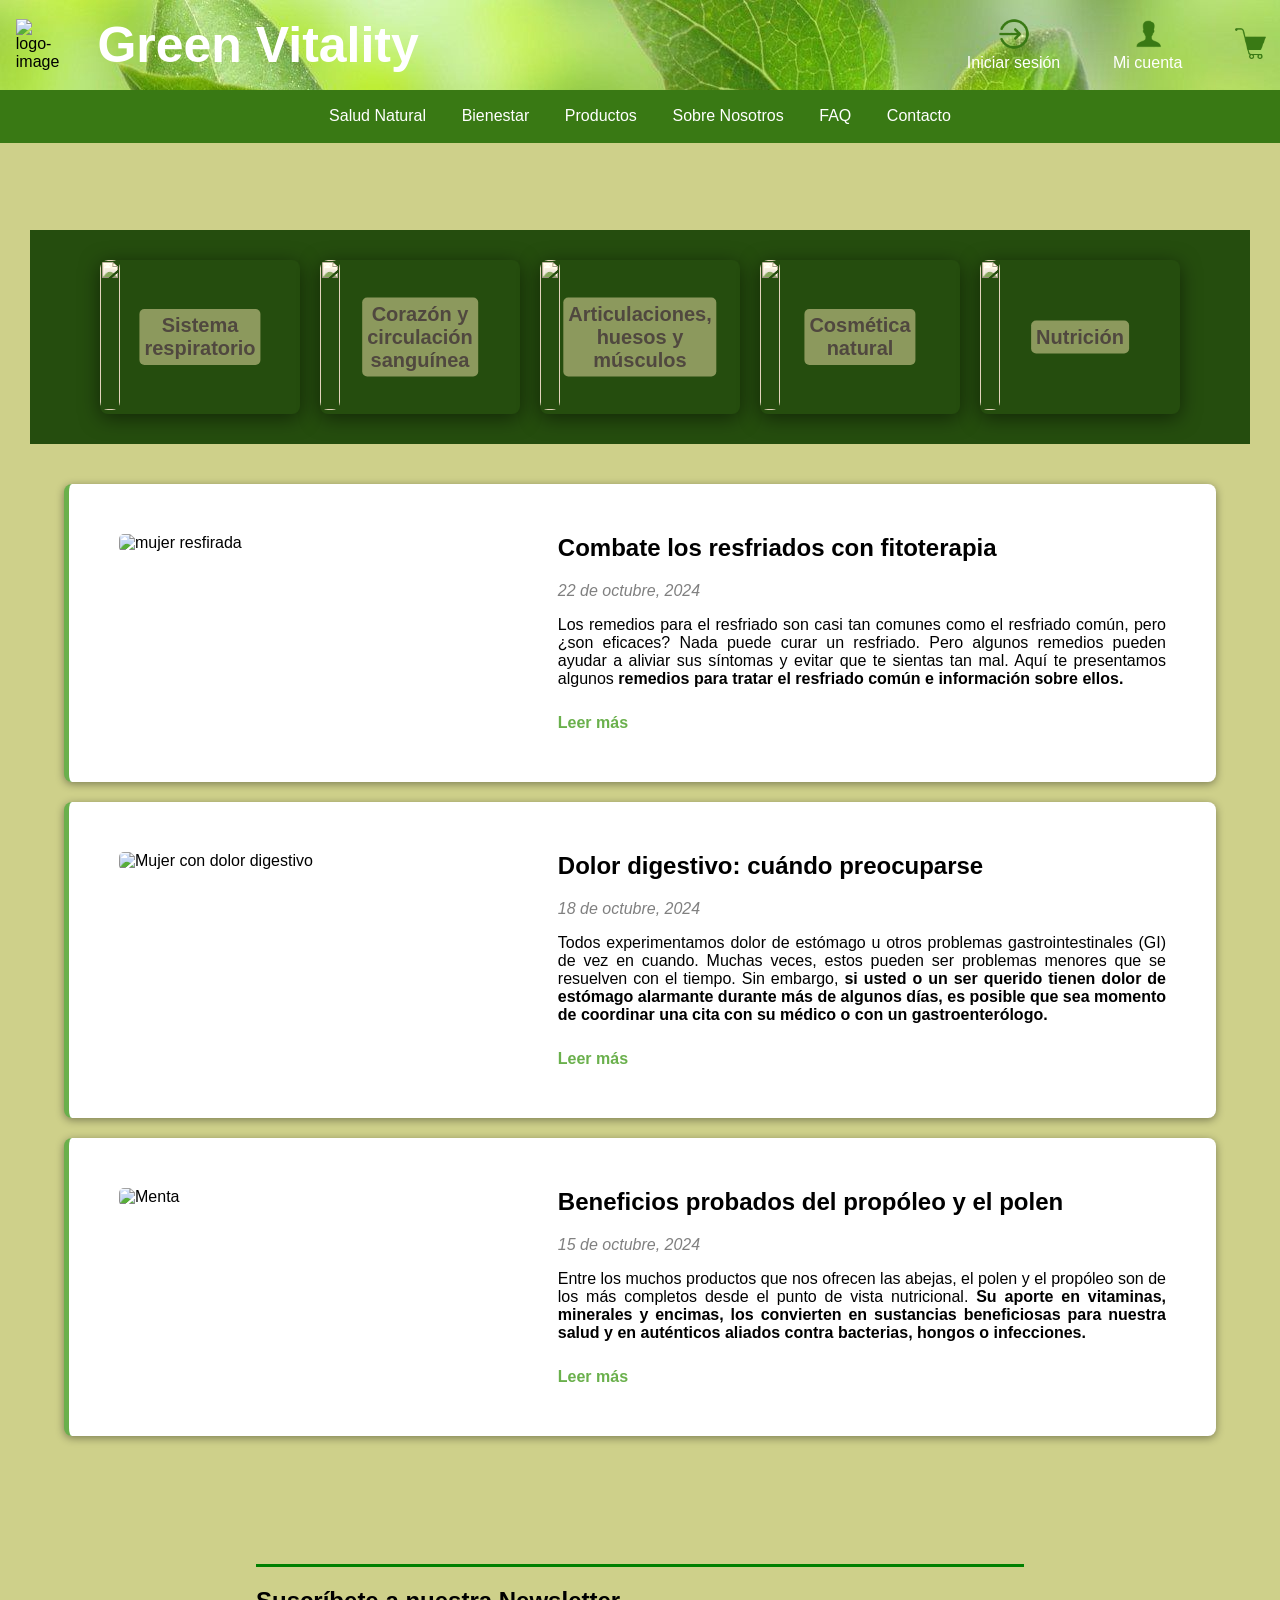
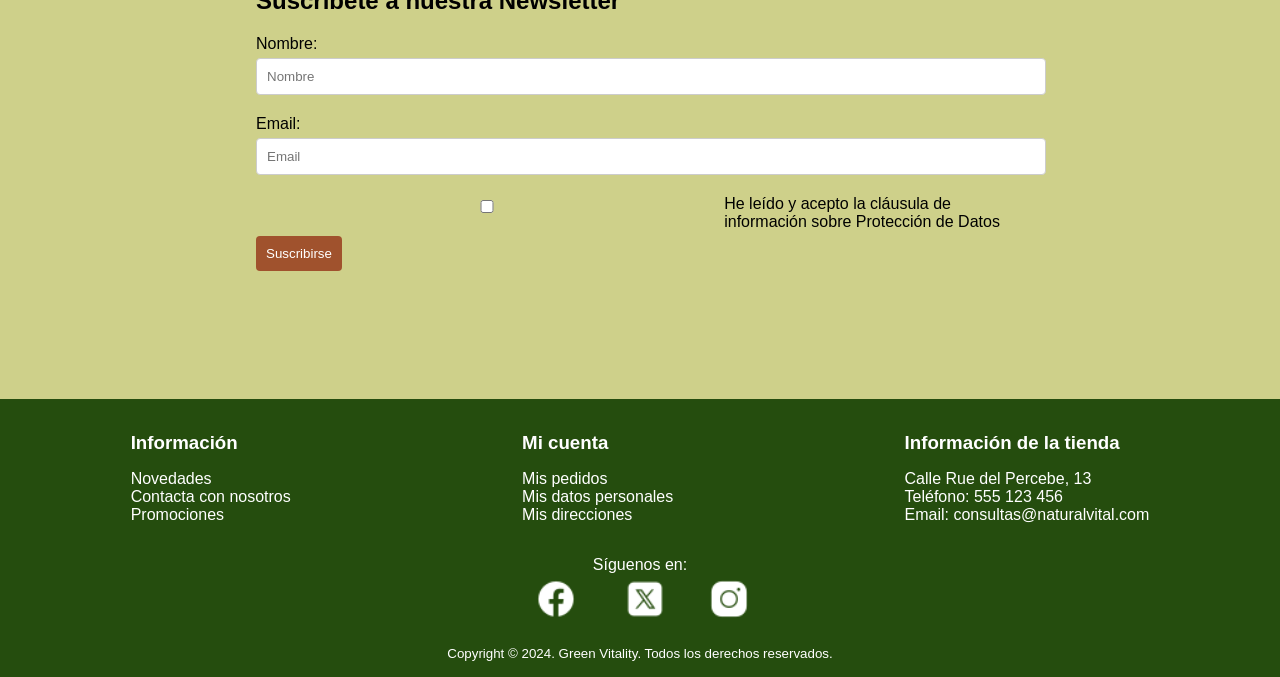
==== commit ffc9407c: "Centrado texto del carrusel index, formulario en blog, mejoras en blog,elimina css entradablog" ====
--- a/blog.html
+++ b/blog.html
@@ -56,7 +56,7 @@
             </div>
             
         </header>
-            <nav>
+            <nav> <!--NAVEGACION-->
                 <div id="navegacion-blog">
                     <div class="tema">
                         <a href="entradablog.html">
@@ -91,12 +91,13 @@
                 </div>
             </nav>
         <main id="main-blog">
-            <div> <!--BLOQUE DERECHO: ENTRADAS BLOG-->
+            <div> <!--ENTRADAS BLOG-->
                 <article class="article-blog">
                     <div class="articulo-contenido">
                         <img src="https://external-content.duckduckgo.com/iu/?u=https%3A%2F%2Fwww.ozono-terapia.com%2Fwp-content%2Fuploads%2F2020%2F10%2Fresfriadogripe-scaled.jpg&f=1&nofb=1&ipt=38ccf7c38af19aaaa2f1c182221b1ded68ac7682e883125254f16689530b0bd3&ipo=images" alt="mujer resfirada" title="resfriado" class="imagen-articulo">
                         <div class="articulo-texto">
                             <h2>Combate los resfriados con fitoterapia</h2>
+                            <time datetime="2024-10-22">22 de octubre, 2024</time>
                             <p>Los remedios para el resfriado son casi tan comunes como el resfriado común,
                                 pero ¿son eficaces? Nada puede curar un resfriado. Pero algunos remedios pueden
                                 ayudar a aliviar sus síntomas y evitar que te sientas tan mal. Aquí te presentamos
@@ -110,6 +111,7 @@
                         <img src="https://es-share.upmc.com/wp-content/uploads/2022/01/Abdominal-Pain.jpg.webp" alt="Mujer con dolor digestivo" title="Dolor digestivo" class="imagen-articulo">
                         <div class="articulo-texto">
                             <h2>Dolor digestivo: cuándo preocuparse</h2>
+                            <time datetime="2024-10-18">18 de octubre, 2024</time>
                             <p>Todos experimentamos dolor de estómago u otros problemas gastrointestinales (GI) de vez en cuando. Muchas veces, estos pueden ser problemas menores que se resuelven
                                 con el tiempo. Sin embargo, <strong>si usted o un ser querido tienen dolor de estómago alarmante durante más de algunos días, es posible que sea momento de coordinar una 
                                 cita con su médico o con un gastroenterólogo.</strong></p>
@@ -122,6 +124,7 @@
                         <img src="https://www.laproeza.mx/blog/wp-content/uploads/2021/03/propoleo-1.jpg" alt="Menta" class="imagen-articulo">
                         <div class="articulo-texto">
                             <h2>Beneficios probados del propóleo y el polen</h2>
+                            <time datetime="2024-10-15">15 de octubre, 2024</time>
                             <p>Entre los muchos productos que nos ofrecen las abejas, el polen y el propóleo son de los más completos desde el 
                                 punto de vista nutricional. <strong>Su aporte en vitaminas, minerales y encimas, los convierten en sustancias beneficiosas 
                                 para nuestra salud y en auténticos aliados contra bacterias, hongos o infecciones.</strong></p>
@@ -130,6 +133,20 @@
                     </div>
                 </article>
             </div>
+            <form><!--FORMULARIO SUBSRIPCION-->
+                <h2>Suscríbete a nuestra Newsletter</h2>
+                <label for="nombre">Nombre:</label>
+                <input type="text" id="nombre" placeholder="Nombre" required maxlength="50">
+
+                <label for="email">Email:</label>
+                <input type="email" id="email" placeholder="Email" required maxlength="50">
+                
+                <div class="proteccion-datos">
+                    <input type="checkbox" id="aceptar-terminos" name="agree_to_terms" value="1" required>
+                    <label for="aceptar-terminos">He leído y acepto la cláusula de información sobre <a href="https://www.aepd.es/">Protección de Datos</a></label>
+                </div> <!--el for del label y el id del input coinciden para que el clic en el texto del label seleccione el checkbox-->
+                <button type="submit">Suscribirse</button>
+            </form>
         </main>
         <footer>
             <div>
--- a/blog.css
+++ b/blog.css
@@ -6,21 +6,27 @@
     justify-content: space-around; /*Espacio entre los elementos*/
     flex-wrap: wrap; /*los elementos se acomodan en varias líneas si es necesario*/
     justify-content: center;
-    width: 100%; 
+    width: relative;
     margin-top: 230px;
+    background-color: #254d0e;
+    margin-left: 30px;
+    margin-right: 30px;
+    margin-bottom: 40px;
+    padding: 20px;
+
 }
 
 .tema {
     display:flex;
     text-align:center; /*centra el texto*/
     margin: 10px; /*espacio alrededor de cada item*/
-    width: 20%;
+    width: 15%;
     height: auto;
     /*border: 1px solid #ccc;*/
     border-radius: 8px;
     overflow: hidden; /*oculta cualquier contenido que se desborde*/
     min-width: 200px;
-    transition: background-color 0.3s, transform 0.3s; /* Transiciones suaves del efecto del ratón*/
+    /*transition: background-color 0.3s, transform 0.3s; /* Transiciones suaves del efecto del ratón*/
     align-items: center;
     position: relative; /*Necesario para posicionar el texto*/
     box-shadow: 0 4px 20px rgba(0, 0, 0, 0.5);
@@ -33,12 +39,15 @@
     object-fit: cover;  /*mantiene la relación de aspecto y recorta si es necesario*/
     width: 100%;
     filter: sepia(0.5); /* Aplica un filtro sepia, se puede ajustar de 0 a 1 */
-
+    transition: filter 0.3s, transform 0.3s; /* Transiciones suaves del efecto del ratón*/
     /*box-shadow: 0 4px 20px rgba(0, 0, 0, 0.5); /* Sombra */
 }   /*0(sin desplazamiento horizontal) 4 (despl vertical)
     20 difuminado (cuanto más valor, más difusa)
     rgba color negro y 50% opacidad*/
 
+#navegacion-blog img:hover {
+    filter: sepia(0);
+}
 
 .texto-navegacion {
     position:absolute;
@@ -71,15 +80,21 @@
     margin-right:5%;
     margin-left:5%;
     border-radius: 8px;
-    box-shadow: 0 2px 8px rgba(0, 0, 0, 0.2); /*efecto sombra*/
-    /*border-left: 5px solid #6ab04c; /* Borde verde a la izquierda. queda bien?*/
+    box-shadow: 0 2px 8px rgba(0, 0, 0, 0.4); /*efecto sombra*/
+    border-left: 5px solid #6ab04c; /* Borde verde a la izquierda. queda bien?*/
+}
+
+time {
+    font-style: italic;
+    color:gray;
 }
 
 .articulo-contenido {
     display: flex;
-    align-items:center;
+    align-items:flex-start;
     flex-wrap: wrap; /***no reacciona**/
 }
+
 .imagen-articulo {
     max-width: 100%;/*asegura que la imagen no exceda el contenedor*/
     width: 40%;
@@ -110,6 +125,71 @@
 .article-blog a:hover {
     text-decoration: underline; /*subraya cuando paso el puntero*/
 }
+
+/*FORMULARIO*/
+
+form {
+    margin-left: 20%;
+    margin-right: 20%;
+    margin-top: 10%;
+    margin-bottom:10%;
+    border-top: solid green;
+}
+
+.newsletter-form {
+    max-width: 400px; /* Ancho máximo del formulario */
+    margin: 0 auto; /* Centrar el formulario */
+    padding: 20px; /* Espaciado interno */
+    border: 1px solid #ccc; /* Borde */
+    border-radius: 5px; /* Bordes redondeados */
+    background-color: #f9f9f9; /* Fondo claro */
+}
+
+label {
+    display: block; /* Cada etiqueta ocupa su línea */
+    margin: 10px 0 5px; /* Espaciado */
+}
+
+input {
+    width: 100%; /* Ancho completo */
+    padding: 10px; /* Espaciado interno */
+    margin-bottom: 10px; /* Espaciado inferior */
+    border: 1px solid #ccc; /* Borde */
+    border-radius: 4px; /* Bordes redondeados */
+}
+
+.proteccion-datos {
+    display: flex;
+    align-items: center; /*Corrige el tamaño del cuadrado*/
+    /*margin: 10px 0;*/
+}
+
+input[type="checkbox"] {
+    margin-right: 10px; /* Espacio entre el checkbox y el label */
+}
+
+form a {
+    color: black;
+    text-decoration: none;
+}
+
+form a:hover {
+    text-decoration:underline
+}
+
+button {
+    background-color:#a0522d;
+    color: white; /* Color del texto */
+    padding: 10px;
+    border: none; /* Sin borde */
+    border-radius: 4px; /* Bordes redondeados */
+    cursor: pointer; /* Cambia el cursor al pasar sobre el botón */
+}
+
+button:hover {
+    background-color: #45a049; /* Cambia el color al pasar el ratón */
+}
+
 
     /******ENTRADA BLOG******/
 
--- a/estilosnatural.css
+++ b/estilosnatural.css
@@ -59,8 +59,10 @@
 
 .texto-producto {
     position: absolute; /*quedará encima de la imagen*/
-    bottom: 10px; /*posición desde el fondo*/
+    /*bottom: 10px; /*posición desde el fondo*
     /*left: 10px; /*Posición desde la izquierda*/
+    top: 65%; /*Centra verticalmente*/
+    left: 25%; /*Centra horizontalmente*/
     margin:3px;
     color: white; /*Color del texto*/
     background-color: #254d0e80; /*fondo semitransparente*/
@@ -94,7 +96,20 @@
     cursor: pointer;
 }
 
+.punto2 {
+    display:inline-block;
+    width:10px;
+    height: 10px;
+    background-color: gray;
+    border-radius:50%;
+    margin: 0 5px;
+    cursor: pointer;
+}
 .punto.active {
+    background-color: black;
+}
+
+.punto2.active {
     background-color: black;
 }
 
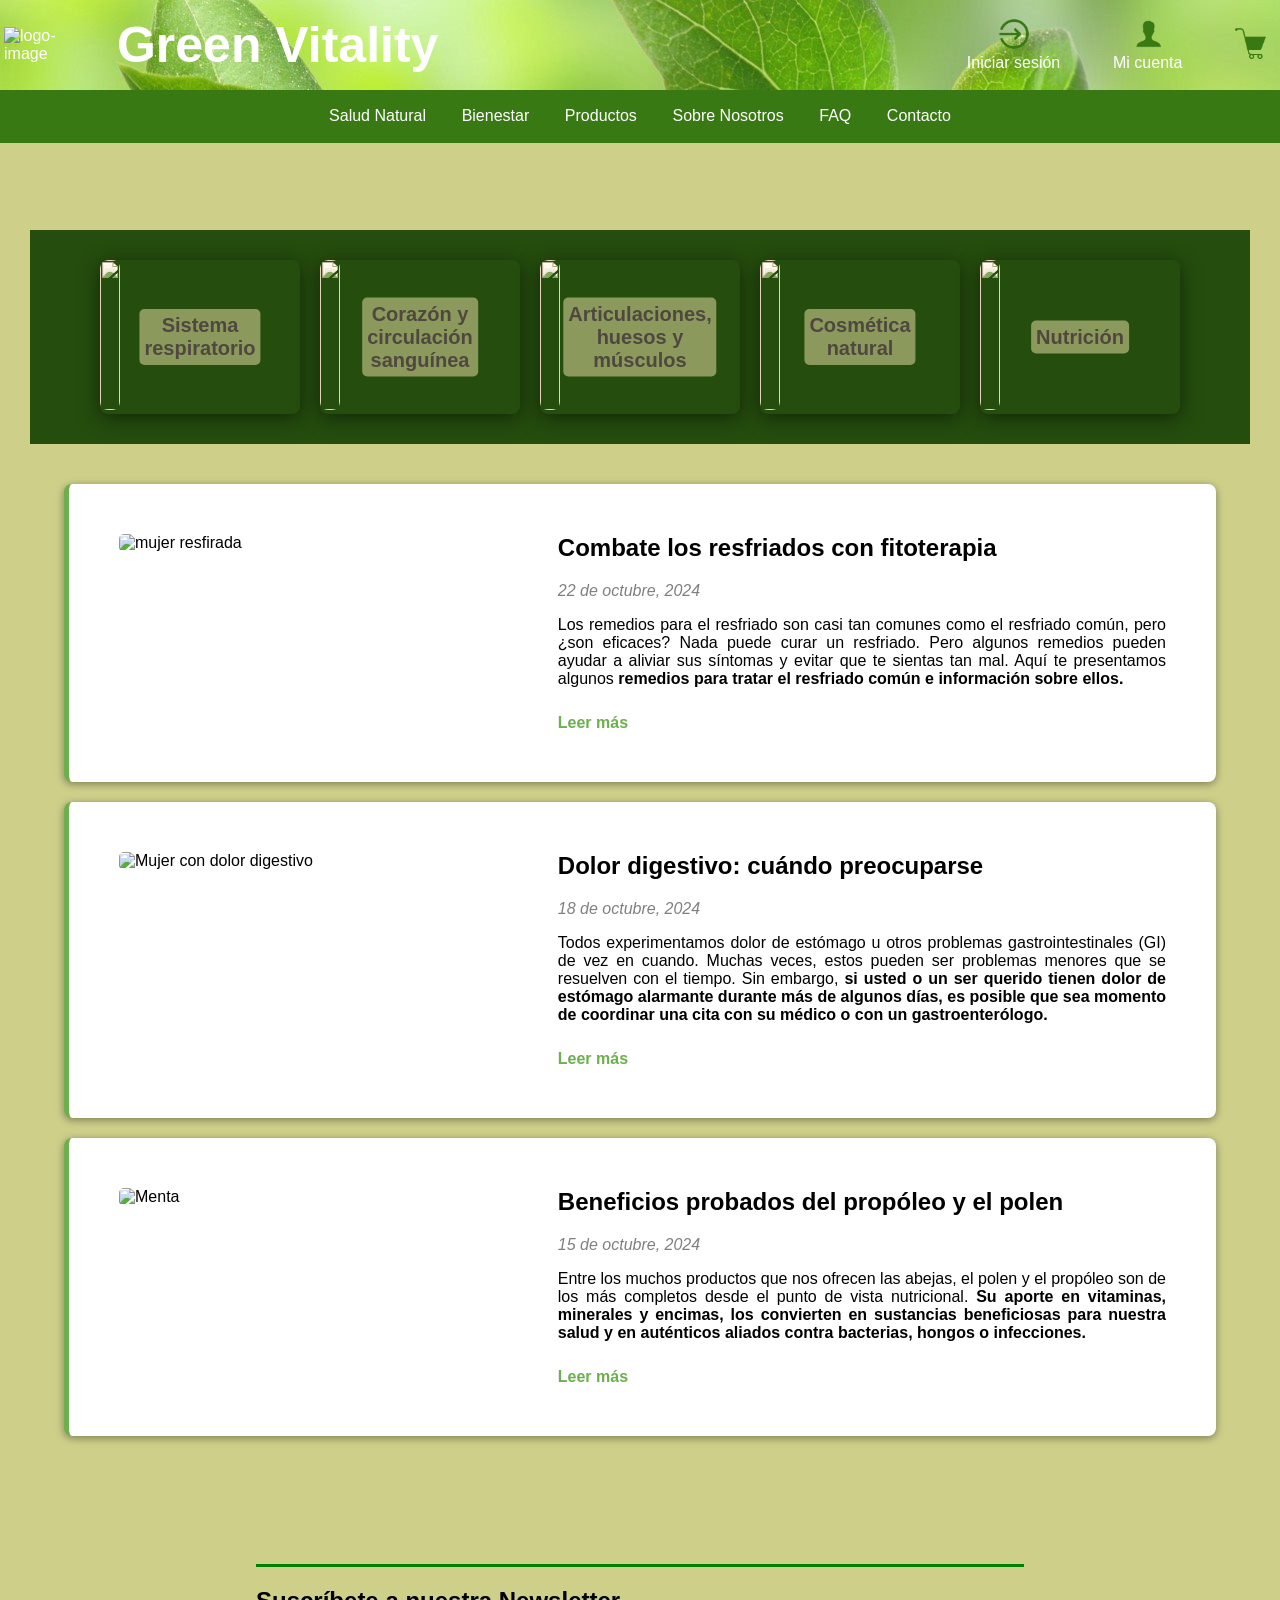
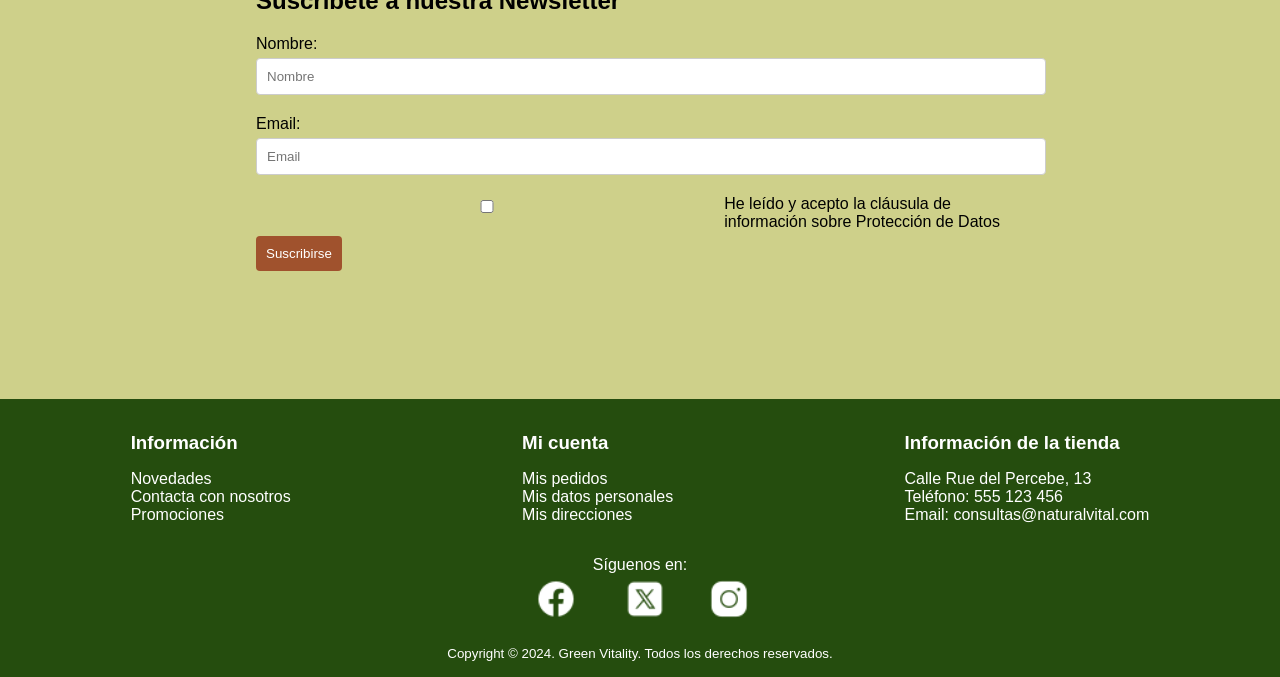
==== commit 7abf608f: "Estado presentacion2" ====
--- a/blog.html
+++ b/blog.html
@@ -15,7 +15,7 @@
                 <div class="header-flex-container">
                     <!--<img class="item-logo" src="https://www.freejpg.com.ar/asset/900/4c/4c7b/F100008542.jpg" alt="logo-image">
                     <img class="item-logo" src="https://encrypted-tbn0.gstatic.com/images?q=tbn:ANd9GcRnrOv3ETOTWMKHuDH4k-BQKp_BT-EsXV0QQg&s" alt="logo-image">-->
-                    <img class="item-logo" src="https://imagenpng.com/wp-content/uploads/2018/03/troboldelasuerte5.png" alt="logo-image">
+                    <a href="index.html"><img class="item-logo" src="https://imagenpng.com/wp-content/uploads/2018/03/troboldelasuerte5.png" alt="logo-image"></a>
                     <h1 class="item1"> Green Vitality </h1>
             
                     <!-- <div class="item"><a href="#"target="_blank"><img class="icon" src="images/emoji/icons8-accede-redondeado-derecho-50.png" alt="user"><br>Iniciar sesión</a> </div>  / persona-->
@@ -46,12 +46,12 @@
                 </div>
         
                 <nav class="nav-flex-container">
-                        <div class="elemento"><a href="#">Salud Natural</a> </div>
-                        <div class="elemento"><a href="#">Bienestar</a> </div>
-                        <div class="elemento"><a href="#">Productos</a> </div>
-                        <div class="elemento"><a href="#">Sobre Nosotros</a> </div>          
-                        <div class="elemento"><a href="#">FAQ</a> </div>
-                        <div class="elemento"><a href="#">Contacto</a> </div>
+                    <div class="elemento"><a href="entradablog.html">Salud Natural</a> </div>
+                    <div class="elemento"><a href="entradablog.html">Bienestar</a> </div>
+                    <div class="elemento"><a href="list_products.html">Productos</a> </div>
+                    <div class="elemento"><a href="nosotros.html">Sobre Nosotros</a> </div>          
+                    <div class="elemento"><a href="#">FAQ</a> </div>
+                    <div class="elemento"><a href="#">Contacto</a> </div>
                 </nav>
             </div>
             
--- a/style.css
+++ b/style.css
@@ -125,6 +125,7 @@
     list-style: none;
     padding: 0;
     margin: 0;
+    
 }
 
 .slide {
@@ -140,14 +141,14 @@
 }
 
 .slide-cont {
-    /*position: fixed;
-    bottom: 100px;*/
+    position: absolute;
+    bottom: 10px;
     margin-left: 100px;
-    margin-bottom: 100px;
+    /*margin-bottom: 100px;*/
     background-color: rgb(163, 161, 161, 0.5);
     padding: 10px;
-    font-size: 50px;
+    font-size: 100px;
     font-family: fangsong;
     color: whitesmoke;  
     text-wrap: nowrap;
-}
+}
--- a/estilosnatural.css
+++ b/estilosnatural.css
@@ -4,6 +4,9 @@
 
 #main-index h2 {
     margin-left: 5%;
+    margin-right: 5%;
+    border-bottom: solid #397914;
+    padding-bottom: 5px;
 }
 
 /*CINTURÓN CARACTERÍSTICAS*/
@@ -117,6 +120,9 @@
 
 #seccion-blog {
     margin-top: 100px;
+    margin-bottom: 50px;
+    margin-left: 20px;
+    margin-right: 20px;
 }
 
 #blog {
@@ -169,6 +175,32 @@
     color: black;
 }
 
+/*MARCAS DESTACADAS*/
+
+.marcas img {
+    width: 180px;
+    transition: opacity 0.5s; /* Efecto suave al cambiar la opacidad */
+}
+
+.marcas img:hover{
+    opacity: 0.5; /*Cambia la opacidad al pasar el ratón (50% transparencia)*/
+}
+
+#lamberts {
+    margin-left: 25px
+}
+
+/*CINTA GASTOS DE ENVIO*/
+
+#envios-gratis {
+    background-color: rgb(255, 242, 225);
+    text-align:center;
+    padding: 10px;
+    color:#4a7836;
+    font-family:Verdana, Geneva, Tahoma, sans-serif;
+    margin-top: 55px;
+}
+
 /*FOOTER*/
 
 footer {
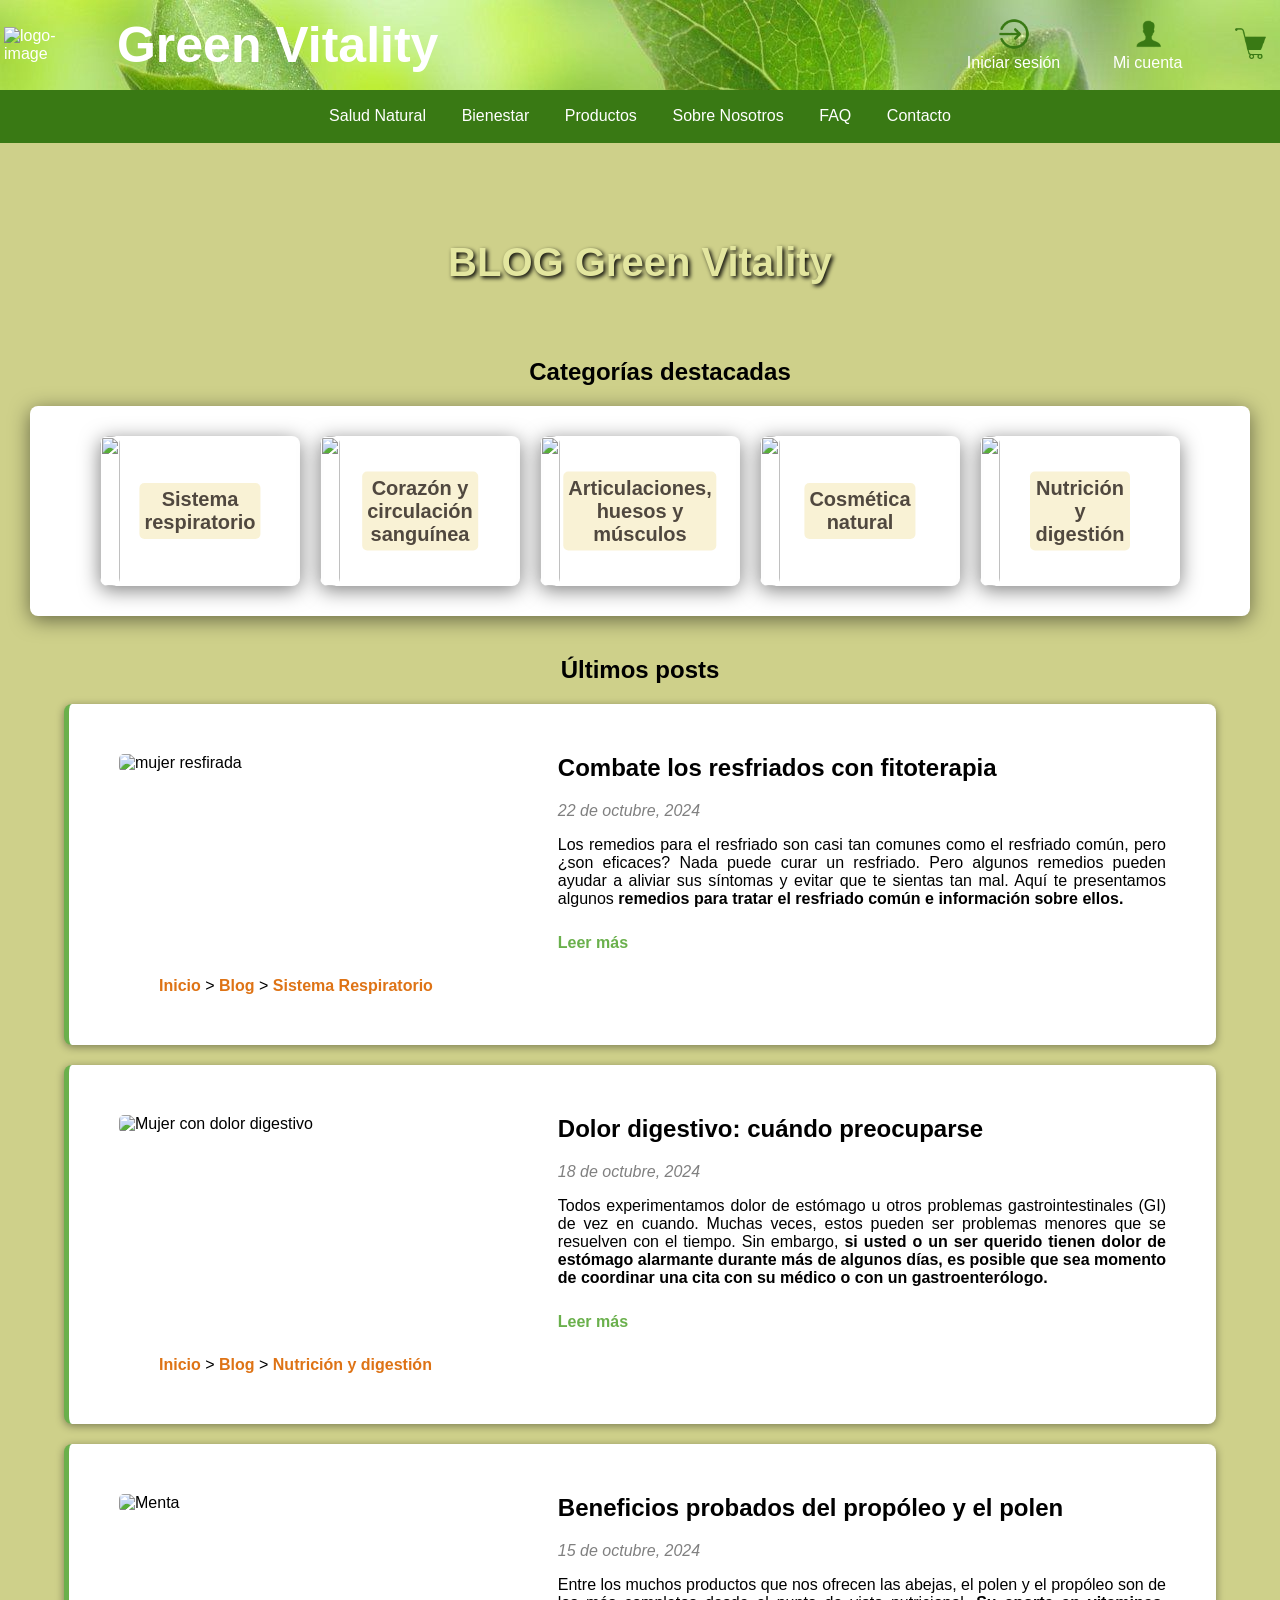
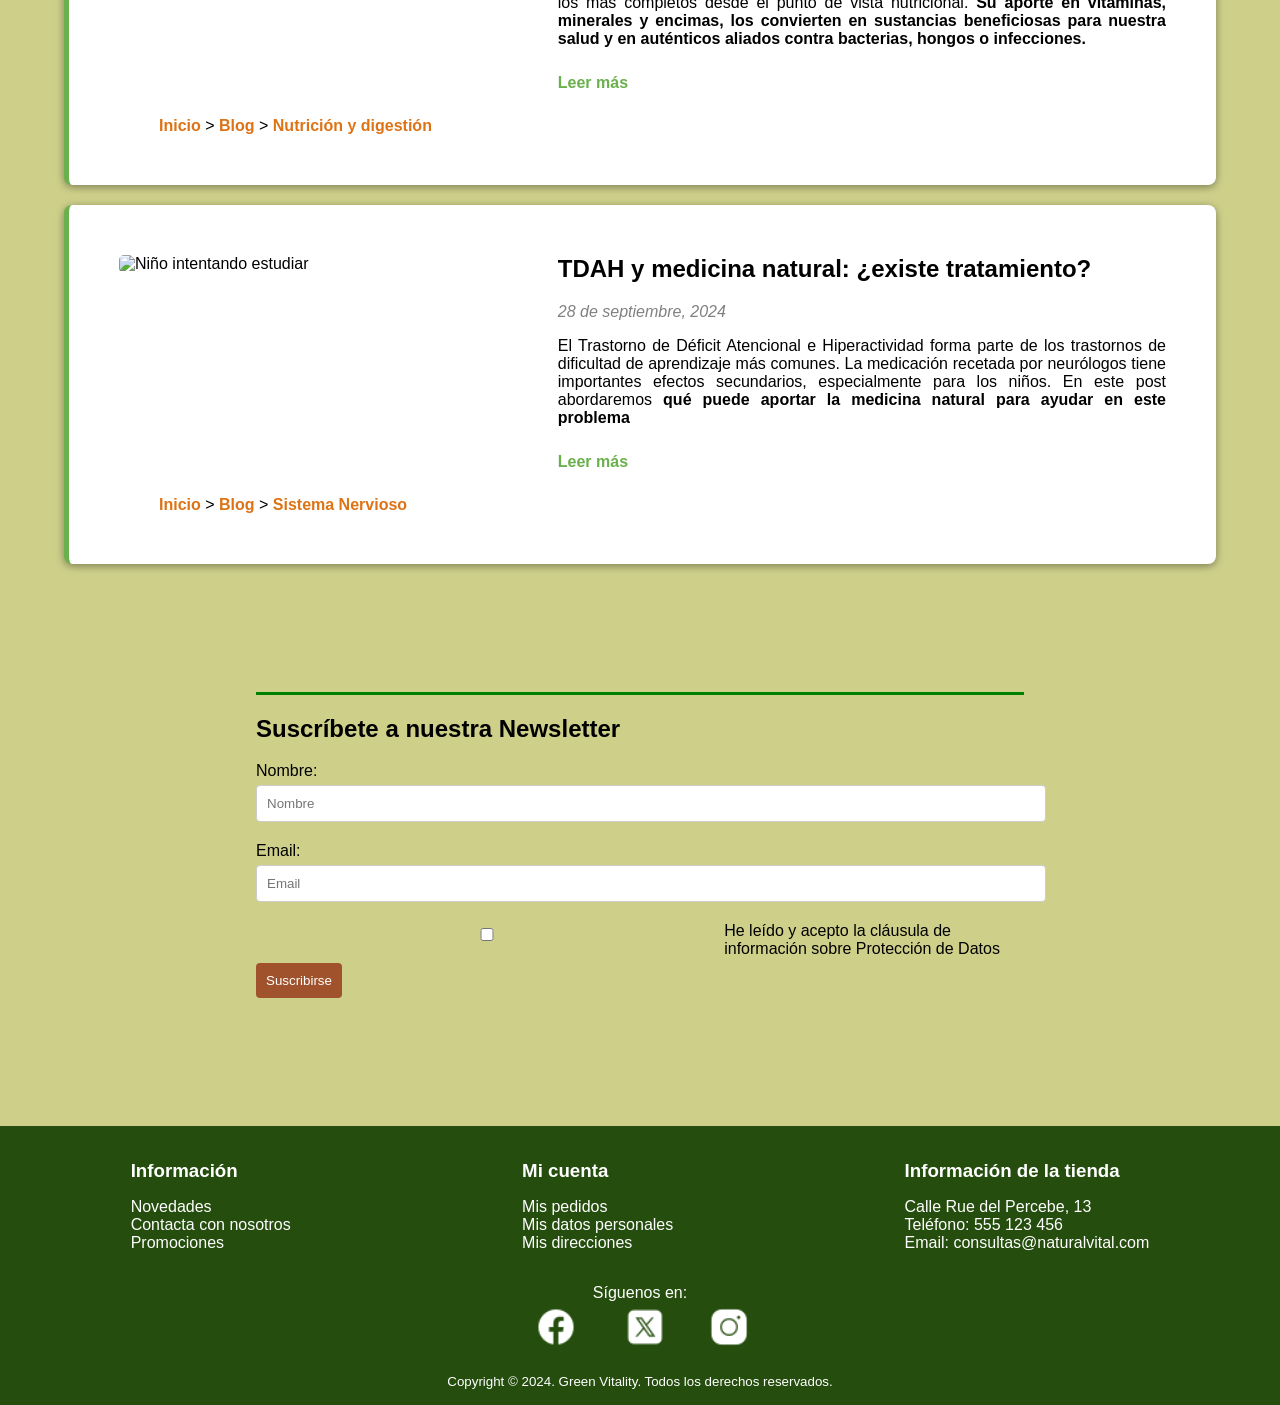
==== commit 1a7646e1: "En index más sección productos y mejora del carrusel. Error de dimensión por corregir. Mejoras en la" ====
--- a/blog.html
+++ b/blog.html
@@ -46,8 +46,8 @@
                 </div>
         
                 <nav class="nav-flex-container">
-                    <div class="elemento"><a href="entradablog.html">Salud Natural</a> </div>
-                    <div class="elemento"><a href="entradablog.html">Bienestar</a> </div>
+                    <div class="elemento"><a href="blog.html">Salud Natural</a> </div>
+                    <div class="elemento"><a href="blog.html">Bienestar</a> </div>
                     <div class="elemento"><a href="list_products.html">Productos</a> </div>
                     <div class="elemento"><a href="nosotros.html">Sobre Nosotros</a> </div>          
                     <div class="elemento"><a href="#">FAQ</a> </div>
@@ -56,7 +56,9 @@
             </div>
             
         </header>
-            <nav> <!--NAVEGACION-->
+            <h2 id="titulo-blog">BLOG Green Vitality</h2>
+            <nav id="zona-nav-blog"> <!--NAVEGACION-->
+                <h2>Categorías destacadas</h2>
                 <div id="navegacion-blog">
                     <div class="tema">
                         <a href="entradablog.html">
@@ -85,12 +87,13 @@
                     <div class="tema">
                         <a href="entradablog.html">
                             <img src="https://external-content.duckduckgo.com/iu/?u=https%3A%2F%2Ftse2.mm.bing.net%2Fth%3Fid%3DOIP.7Mvgp5ciA4OFXw1zrzxqrQHaEK%26pid%3DApi&f=1&ipt=9c1e942201769b43a84f5fddafb1fa6e8f52a7080bbc5d4cebc1ab6eddafa875&ipo=images" class="" title="" alt="">
-                            <div class="texto-navegacion" class="fondo-oscuro">Nutrición</div>
+                            <div class="texto-navegacion" class="fondo-oscuro">Nutrición y digestión</div>
                         </a>
                     </div>
                 </div>
             </nav>
         <main id="main-blog">
+            <h2 id="titulo-posts">Últimos posts</h2>
             <div> <!--ENTRADAS BLOG-->
                 <article class="article-blog">
                     <div class="articulo-contenido">
@@ -105,6 +108,9 @@
                             <a href="entradablog.html">Leer más</a>
                         </div>
                     </div>
+                    <nav class="ruta-nav">
+                        <a href="index.html">Inicio</a> > <a href="blog.html">Blog</a> > <a href="">Sistema Respiratorio </a>
+                    </nav>
                 </article>
                 <article class="article-blog">
                     <div class="articulo-contenido">
@@ -118,6 +124,9 @@
                             <a href="entradablog.html">Leer más</a>
                         </div>
                     </div>
+                    <nav class="ruta-nav">
+                        <a href="index.html">Inicio</a> > <a href="blog.html">Blog</a> > <a href=""> Nutrición y digestión </a>
+                    </nav>
                 </article>
                 <article class="article-blog">
                     <div class="articulo-contenido">
@@ -131,6 +140,26 @@
                             <a href="entradablog.html">Leer más</a>
                         </div>
                     </div>
+                    <nav class="ruta-nav">
+                        <a href="index.html">Inicio</a> > <a href="blog.html">Blog</a> > <a href=""> Nutrición y digestión </a>
+                    </nav>
+                </article>
+                <article class="article-blog">
+                    <div class="articulo-contenido">
+                        <img src="https://www.nascia.com/wp-content/uploads/2019/04/TDAH-1024x576.jpg" alt="Niño intentando estudiar" class="imagen-articulo">
+                        <div class="articulo-texto">
+                            <h2>TDAH y medicina natural: ¿existe tratamiento?</h2>
+                            <time datetime="2024-09-28">28 de septiembre, 2024</time>
+                            <p>El Trastorno de Déficit Atencional e Hiperactividad forma parte de los trastornos
+                                de dificultad de aprendizaje más comunes. La medicación recetada por neurólogos tiene importantes
+                                efectos secundarios, especialmente para los niños. En este post abordaremos <strong>qué puede aportar
+                                    la medicina natural para ayudar en este problema</strong></p>
+                            <a href="entradablog.html">Leer más</a>
+                        </div>
+                    </div>
+                    <nav class="ruta-nav">
+                        <a href="index.html">Inicio</a> > <a href="blog.html">Blog</a> > <a href=""> Sistema Nervioso </a>
+                    </nav>
                 </article>
             </div>
             <form><!--FORMULARIO SUBSRIPCION-->
--- a/blog.css
+++ b/blog.css
@@ -1,4 +1,23 @@
         /*BLOG*/
+
+#titulo-blog {
+    margin-top: 200px;
+    text-align:center;
+    background-image: url(https://staticnew-prod.topdoctors.mx/files/Image/large/8903c9459c28e402badc47fa13468d34.jpg) ;
+    color: #e3e69f;
+    text-shadow: 2px 2px 4px rgba(0, 0, 0, 1); /*sombra de texto para que se vea mejor*/
+    padding-top: 40px;
+    padding-bottom: 40px;
+    margin-left: 30px;
+    margin-right: 30px;
+    font-size: 40px
+}
+
+#zona-nav-blog h2 {
+    margin-left: 40px;
+    display:block;
+    text-align:center;
+}
 
 #navegacion-blog {
     display:flex;
@@ -7,12 +26,13 @@
     flex-wrap: wrap; /*los elementos se acomodan en varias líneas si es necesario*/
     justify-content: center;
     width: relative;
-    margin-top: 230px;
-    background-color: #254d0e;
+    background-color:#FFFFFF;/*#254d0e;*/
     margin-left: 30px;
     margin-right: 30px;
     margin-bottom: 40px;
     padding: 20px;
+    border-radius: 8px;
+    box-shadow: 0 4px 20px rgba(0, 0, 0, 0.5);
 
 }
 
@@ -33,12 +53,12 @@
 }
 
 #navegacion-blog img {
+    display:block; /*Para que no sobresalga el contenedor*/
     width: 150px;
     height: 150px;
     border-radius: 8px;
     object-fit: cover;  /*mantiene la relación de aspecto y recorta si es necesario*/
     width: 100%;
-    filter: sepia(0.5); /* Aplica un filtro sepia, se puede ajustar de 0 a 1 */
     transition: filter 0.3s, transform 0.3s; /* Transiciones suaves del efecto del ratón*/
     /*box-shadow: 0 4px 20px rgba(0, 0, 0, 0.5); /* Sombra */
 }   /*0(sin desplazamiento horizontal) 4 (despl vertical)
@@ -46,7 +66,7 @@
     rgba color negro y 50% opacidad*/
 
 #navegacion-blog img:hover {
-    filter: sepia(0);
+    filter: sepia(0.5); /* Aplica un filtro sepia, se puede ajustar de 0 a 1 */
 }
 
 .texto-navegacion {
@@ -73,6 +93,10 @@
     background-color: rgba(243, 229, 171, 0.8); /* Fondo vainilla translúcido */
 }
 
+#titulo-posts {
+    text-align:center;
+}
+
 .article-blog {
     background: #fff;
     padding: 50px;
@@ -126,6 +150,12 @@
     text-decoration: underline; /*subraya cuando paso el puntero*/
 }
 
+/*RUTAS DE NAVEGACION*/
+
+.ruta-nav {
+    margin-top: 15px;
+}
+
 /*FORMULARIO*/
 
 form {
@@ -197,9 +227,12 @@
         background-color: #ced08a;
     }
     
+    #main-resfriado{
+        margin-top: 185px;
+    }
+
     .contenido {
         margin: 15px;
-        margin-top: 185px;
         padding: 20px;
         padding-bottom: 50px;
         background: #fff;
@@ -230,9 +263,10 @@
     }
     
     .contenido article h4 {
-        color:#497e32;;
+        color:#497e32;
         font-size: 30px;
         margin-top: 50px;
+        text-align:center
     }
     
     .contenido h5 {
@@ -250,6 +284,14 @@
         border-radius:8px;
         box-shadow: 0 4px 20px rgba(0, 0, 0, 0.5); /* Sombra */
     }
+
+    .img-remedio {
+        width:200px;
+        border-radius: 100px;
+        display:block;
+        margin: auto;
+        box-shadow: 0 0 15px rgba(0, 0, 0, 1);
+    }
     
     #articulo-unico {
         flex: 3; /* Ocupa 3 partes del espacio */
@@ -260,12 +302,11 @@
         text-align:justify;
         overflow-wrap: break-word; /*Permite que las palabras largas se corten*/
     }
-    
-    .hojas {
-        display:block;
-        margin: auto /*No reacciona*****************/
-    }
-    
+
+    .element {
+        display: block;
+    }
+
     #indice {
         margin-top:40px;
         margin-right:10%;
@@ -301,9 +342,7 @@
         padding: 15px;
         text-align:center;
         margin-top:10%;
-        border-left:solid rgb(254, 232, 202);
-        border-top:solid rgb(254, 232, 202);
-        border:solid rgb(254, 232, 202); /****retirar lo que no interese de margen**/
+        border:solid #e78c3e;
     }
     
     #aside-articulo img {
@@ -312,6 +351,15 @@
         /*min-width:150px;*/ /*aumenta el tamaño pero ancha el aside*/
     }
     
+    span {
+        display:block;
+        text-align:center;
+        background-color: #e78c3e;
+        color:white;
+        padding: 5px;
+        margin-top: 5px;
+    }
+
     #aside-articulo h4 {
         color:#333;
         background:rgb(254, 232, 202);
@@ -321,7 +369,7 @@
     
     #aside-articulo figure {
         background-color: white;
-        padding: 40px;
+        padding: 30px;
     }
     
     #aside-articulo hr {
--- a/estilosnatural.css
+++ b/estilosnatural.css
@@ -3,10 +3,11 @@
 }
 
 #main-index h2 {
-    margin-left: 5%;
-    margin-right: 5%;
+    /*margin-left: 5%;
+    margin-right: 5%;*/
     border-bottom: solid #397914;
     padding-bottom: 5px;
+
 }
 
 /*CINTURÓN CARACTERÍSTICAS*/
@@ -28,6 +29,105 @@
     margin: 45px 100px 45px 100px;
     text-align: center;
     color: #A2CD63;
+}
+
+/*OTOÑO PRODUCTOS*/
+
+#otoño {
+    margin: 20px;
+    margin-top: 50px;
+    margin-bottom: 50px;
+}
+
+#otoño-productos {
+    display:flex;
+    justify-content: center;
+    flex-wrap: wrap;
+}
+
+#otoño-productos img {
+    width:200px;
+    height: auto;
+}
+
+#otoño-productos p {
+    text-align:center;
+    color:#254d0e
+}
+
+#otoño-productos span {
+    display:block;
+    text-align:center;
+    background-color: #e78c3e;
+    color:white;
+    padding: 5px;
+    margin-top: 5px;
+}
+
+#otoño-productos a {
+    text-decoration: none;
+}
+
+#otoño-productos figure {
+    transition: background-color 0.3s, transform 0.3s; /* Transiciones suaves del efecto del ratón*/
+}
+
+#otoño-productos figure:hover {
+    transform: scale(1.05); /*Aumenta un poco el tamaño*/
+}
+
+/*ZONA PRODUCTOS*/
+
+#zona-productos {
+    display: flex;
+    align-items: flex-start; /* Alinear ambos elementos al principio */
+    margin: 20px;
+    flex-wrap:wrap;
+}
+
+/*BLOQUE DESCUENTO*/
+
+#bloque-descuento {
+    position: relative;/* Mantener el posicionamiento del texto sobre la imagen */
+    margin-right:35px; /* Espacio entre el bloque y el carrusel */
+    margin-top:20px;
+    flex: 1 2 600px;
+    border: solid 5px #397914;
+    border-radius:8px;
+    box-shadow: 0 0 15px rgba(0, 0, 0, 0.5); /* Sombra difusa para el efecto de desenfoque */
+}
+
+#bloque-descuento img {
+    display: block; /* Asegura de que la imagen no tenga espacios en blanco */
+    width: 100%;
+    height: auto; /* Mantener la proporción de la imagen */
+    border-radius:8px
+    
+}
+
+#texto-descuento {
+    position: absolute;
+    top: 50%; /* Centrar verticalmente */
+    left: 50%; /* Centrar horizontalmente */
+    transform: translate(-2%, -55%); /* Ajustar la posición */
+    text-align: center; /* Alinear el texto al centro */
+    background: rgba(255, 255, 255, 0.3); /* Fondo semi-transparente para mejorar la legibilidad */
+    padding: 10px; /* Espaciado alrededor del texto */
+    border-radius: 5px; /* Bordes redondeados */
+    box-shadow: 0 0 15px rgba(0, 0, 0, 0.5); /* Sombra difusa para el efecto de desenfoque */
+    max-width: 90%; /* Ancho máximo para no exceder los límites de la imagen */
+    overflow: hidden; /* Ocultar el texto que sobrepase los límites */
+}   
+
+.p1-3 {
+    color:black;
+    font-size: 20px;
+}
+
+.p2 {
+    color: #e78c3e ;
+    font-size: 40px;
+    text-shadow: 2px 2px 4px rgba(0, 0, 0, 0.7); /* Sombra del texto para que se vea mejor */
 }
 
 /*CARRUSEL PRODUCTOS*/
@@ -37,6 +137,7 @@
     width: 80%;
     margin: auto; /*centra el carrusel*/
     overflow: hidden;
+    flex: 1 1 600px;
 }
 
 .carrusel-contenido {
@@ -55,7 +156,7 @@
     width:100%;
     display:block;
     /*height:auto; /*Mantiene la proporción de la imagen*/
-    height: 200px;
+    height: 255px;
     /*object-fit:cover; /*Ajusta la imagen para que llene el contenedor sin distorsionarse*/
     object-fit:contain; /*mantiene la imagen completa sin cortarla*/
 }
@@ -64,8 +165,8 @@
     position: absolute; /*quedará encima de la imagen*/
     /*bottom: 10px; /*posición desde el fondo*
     /*left: 10px; /*Posición desde la izquierda*/
-    top: 65%; /*Centra verticalmente*/
-    left: 25%; /*Centra horizontalmente*/
+    top: 80%; /*Centra verticalmente*/
+    left: 15%; /*Centra horizontalmente*/
     margin:3px;
     color: white; /*Color del texto*/
     background-color: #254d0e80; /*fondo semitransparente*/
@@ -84,7 +185,7 @@
     transform: scale(1.05); /*Aumenta un poco el tamaño*/
 }
 
-.navegacion {
+.navegacion-productos {
     text-align:center;
     margin-top:10px;
 }
@@ -95,25 +196,37 @@
     height: 10px;
     background-color: gray;
     border-radius:50%;
-    margin: 0 5px;
+    margin: 5px;
+    margin-top:15px;
     cursor: pointer;
 }
 
-.punto2 {
-    display:inline-block;
-    width:10px;
-    height: 10px;
-    background-color: gray;
-    border-radius:50%;
-    margin: 0 5px;
-    cursor: pointer;
-}
 .punto.active {
     background-color: black;
 }
 
-.punto2.active {
-    background-color: black;
+del {
+    color: green
+}
+
+/*flechas de navegación*/
+
+.flecha {
+    position: absolute; /* Posiciona las flechas en relación al contenedor */
+    top: 50%; /* Centra verticalmente */
+    transform: translateY(-50%); /* Ajuste para centrar correctamente */
+    font-size: 30px; /* Tamaño de la flecha */
+    color: #254d0e; /* Color de la flecha */
+    cursor: pointer; /* Cambia el cursor al pasar por encima */
+    z-index: 1; /* Asegúrate de que las flechas estén por encima del contenido */
+}
+
+.flecha.izquierda {
+    left: 10px; /* Espacio desde el margen izquierdo */
+}
+
+.flecha.derecha {
+    right: 10px; /* Espacio desde el margen derecho */
 }
 
 /*ENTRADAS BLOG*/
@@ -177,6 +290,14 @@
 
 /*MARCAS DESTACADAS*/
 
+.marcas {
+    margin: 20px;
+}
+
+.marcas figure {
+    text-align: center;
+}
+
 .marcas img {
     width: 180px;
     transition: opacity 0.5s; /* Efecto suave al cambiar la opacidad */
@@ -278,6 +399,14 @@
 }
 
 /***NOSOTROS***/
+
+.ruta-nav {
+    margin-left: 40px
+}
+
+.ruta-nav a {
+    color: #de7315;
+}
 
 #texto-nosotros {
     margin-top: 220px;
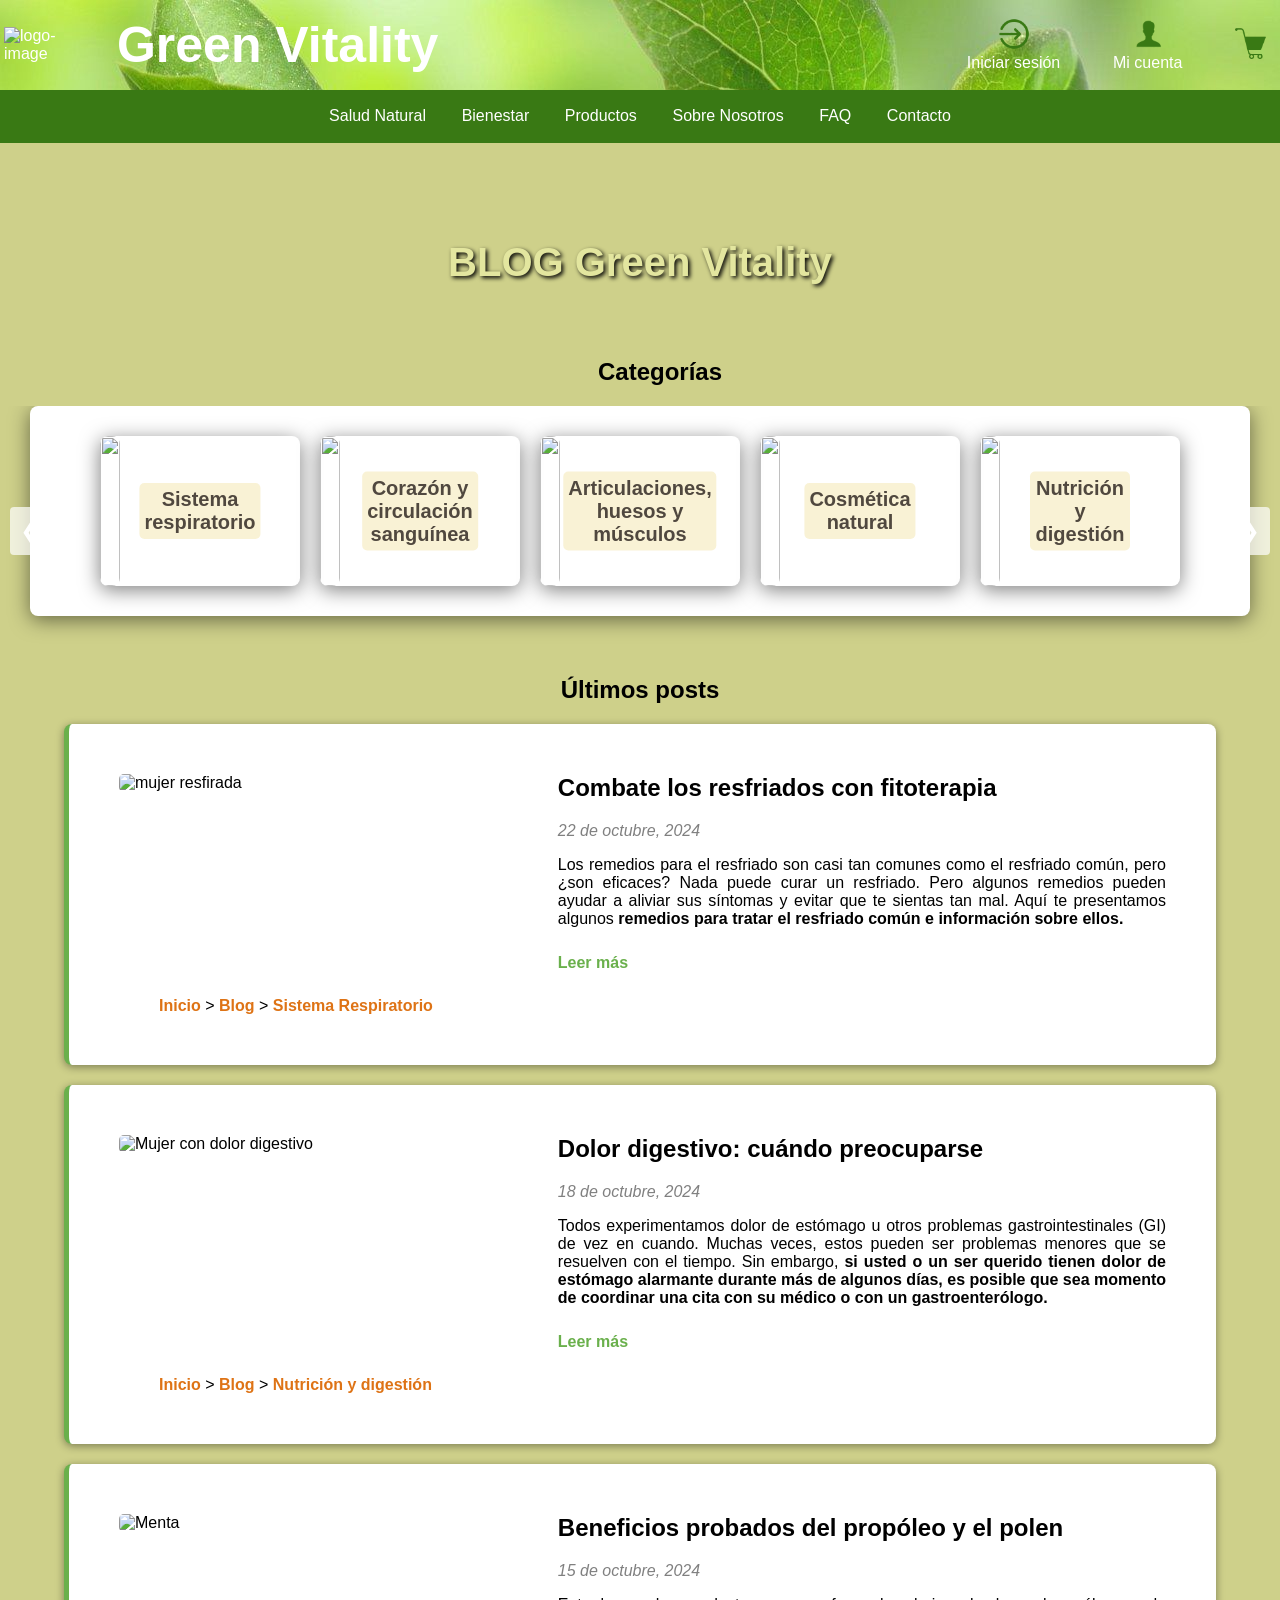
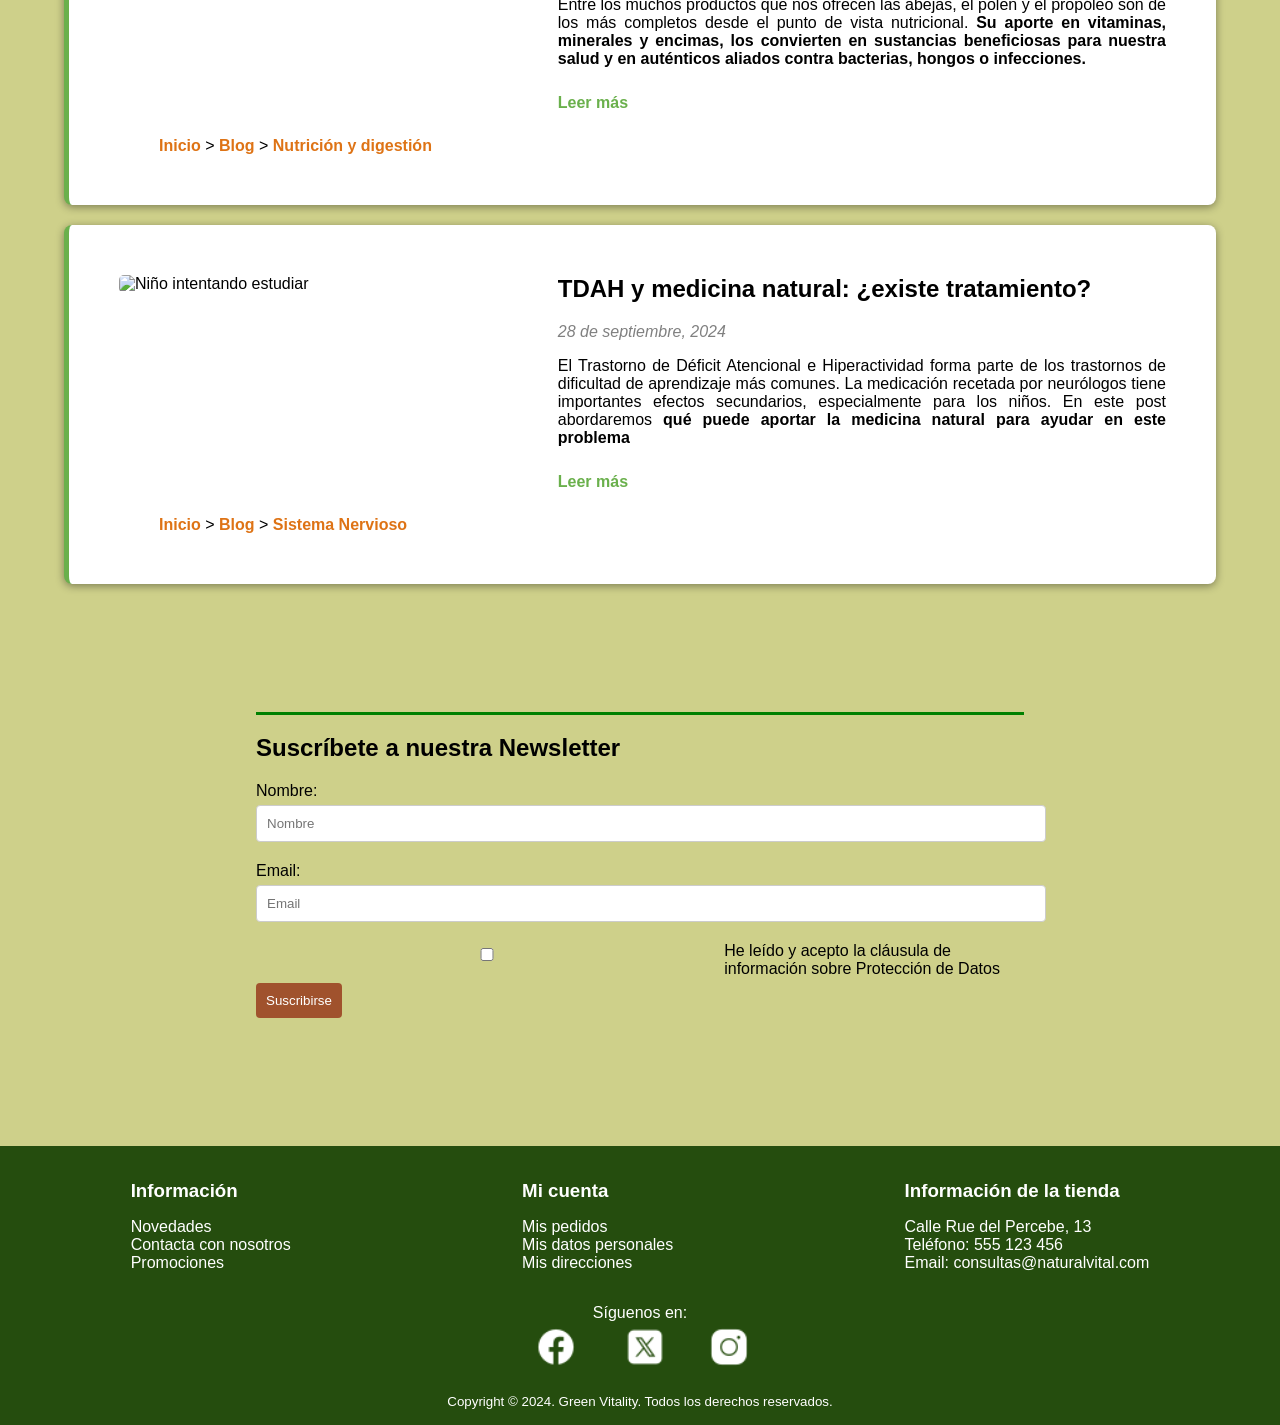
==== commit 9a337df7: "pruebas blog y nosotros" ====
--- a/blog.html
+++ b/blog.html
@@ -1,224 +1,264 @@
 <!DOCTYPE html>
 <html lang="es">
-    <head>
-        <meta charset="utf-8">
-        <meta name="viewport" content="width=device-width, initial-scale=1.0"><!--Para adaptarlo a pantallas-->
-        <link rel="stylesheet" href="blog.css"><!--Tomará el estilo predefinido-->
-        <link rel="stylesheet" href="style.css">
-        <link rel="stylesheet" href="estilosnatural.css">
-        <link rel="icon" href="images/planta-bajo-el-sol-16.png" type="image/x-icon"> <!--icono de pestaña-->
-        <title>Blog Natural Vitality</title>
-    </head>
-    <body>
-        <header>
-            <div>
-                <div class="header-flex-container">
-                    <!--<img class="item-logo" src="https://www.freejpg.com.ar/asset/900/4c/4c7b/F100008542.jpg" alt="logo-image">
+
+<head>
+    <meta charset="utf-8">
+    <meta name="viewport" content="width=device-width, initial-scale=1.0"><!--Para adaptarlo a pantallas-->
+    <link rel="stylesheet" href="blog.css"><!--Tomará el estilo predefinido-->
+    <link rel="stylesheet" href="style.css">
+    <link rel="stylesheet" href="estilosnatural.css">
+    <link rel="icon" href="images/planta-bajo-el-sol-16.png" type="image/x-icon"> <!--icono de pestaña-->
+    <title>Blog Natural Vitality</title>
+</head>
+
+<body>
+    <header>
+        <div>
+            <div class="header-flex-container">
+                <!--<img class="item-logo" src="https://www.freejpg.com.ar/asset/900/4c/4c7b/F100008542.jpg" alt="logo-image">
                     <img class="item-logo" src="https://encrypted-tbn0.gstatic.com/images?q=tbn:ANd9GcRnrOv3ETOTWMKHuDH4k-BQKp_BT-EsXV0QQg&s" alt="logo-image">-->
-                    <a href="index.html"><img class="item-logo" src="https://imagenpng.com/wp-content/uploads/2018/03/troboldelasuerte5.png" alt="logo-image"></a>
-                    <h1 class="item1"> Green Vitality </h1>
-            
-                    <!-- <div class="item"><a href="#"target="_blank"><img class="icon" src="images/emoji/icons8-accede-redondeado-derecho-50.png" alt="user"><br>Iniciar sesión</a> </div>  / persona-->
-                    <!-- <div class="item"><a href="#" target="_blank"><img class="icon" src="images/emoji/icons8-user-96 (1).png" alt="user"><br>Mi cuenta</a></div>  / carpeta -->
-                    <!-- <div class="item"><a href="#" target="_blank"><img class="icon" src="images/emoji/icons8-shopping-cart-50.png" alt="shop car"><br></a> </div>  / carro de la compra -->
-               
-        
-                    <div class="item"><a href="#"target="_blank">
+                <a href="index.html"><img class="item-logo"
+                        src="https://imagenpng.com/wp-content/uploads/2018/03/troboldelasuerte5.png"
+                        alt="logo-image"></a>
+                <h1 class="item1"> Green Vitality </h1>
+
+                <!-- <div class="item"><a href="#"target="_blank"><img class="icon" src="images/emoji/icons8-accede-redondeado-derecho-50.png" alt="user"><br>Iniciar sesión</a> </div>  / persona-->
+                <!-- <div class="item"><a href="#" target="_blank"><img class="icon" src="images/emoji/icons8-user-96 (1).png" alt="user"><br>Mi cuenta</a></div>  / carpeta -->
+                <!-- <div class="item"><a href="#" target="_blank"><img class="icon" src="images/emoji/icons8-shopping-cart-50.png" alt="shop car"><br></a> </div>  / carro de la compra -->
+
+
+                <div class="item"><a href="#" target="_blank">
                         <ul>
-                            <li><img class="icon" src="images/emoji/icons8-accede-redondeado-derecho-50.png" alt="user"></li>
+                            <li><img class="icon" src="images/emoji/icons8-accede-redondeado-derecho-50.png" alt="user">
+                            </li>
                             <li>Iniciar sesión</li>
                         </ul>
-                        </a>
-                    </div>
-                    <div class="item"><a href="#" target="_blank">
+                    </a>
+                </div>
+                <div class="item"><a href="#" target="_blank">
                         <ul>
                             <li><img class="icon" src="images/emoji/icons8-user-96 (1).png" alt="user"></li>
                             <li>Mi cuenta</li>
                         </ul>
-                        </a>
-                    </div> 
-                    <div class="item"><a href="#" target="_blank">
+                    </a>
+                </div>
+                <div class="item"><a href="#" target="_blank">
                         <ul>
                             <li><img class="icon" src="images/emoji/icons8-shopping-cart-50.png" alt="shop car"></li>
                         </ul>
-                        </a> 
-                    </div> 
-                </div>
-        
-                <nav class="nav-flex-container">
-                    <div class="elemento"><a href="blog.html">Salud Natural</a> </div>
-                    <div class="elemento"><a href="blog.html">Bienestar</a> </div>
-                    <div class="elemento"><a href="list_products.html">Productos</a> </div>
-                    <div class="elemento"><a href="nosotros.html">Sobre Nosotros</a> </div>          
-                    <div class="elemento"><a href="#">FAQ</a> </div>
-                    <div class="elemento"><a href="#">Contacto</a> </div>
-                </nav>
-            </div>
-            
-        </header>
-            <h2 id="titulo-blog">BLOG Green Vitality</h2>
-            <nav id="zona-nav-blog"> <!--NAVEGACION-->
-                <h2>Categorías destacadas</h2>
-                <div id="navegacion-blog">
-                    <div class="tema">
-                        <a href="entradablog.html">
-                            <img src="https://external-content.duckduckgo.com/iu/?u=https%3A%2F%2Ftse2.mm.bing.net%2Fth%3Fid%3DOIP.faxm4PlcFRMx0tiqLuFgDQAAAA%26pid%3DApi&f=1&ipt=4ed0b83c09eb0a35174b2e33c1a773aa4fd0058e4658e9319ee36a1aa16f18fa&ipo=images" class="" title="" alt="">
-                            <div class="texto-navegacion" class="fondo-claro">Sistema respiratorio</div>
-                        </a>
-                    </div>
-                    <div class="tema">
-                        <a href="entradablog.html">
-                            <img src="https://www.casapia.com/blog/wp-content/uploads/2024/09/envejecimiento_blog-768x523.jpg" class="" title="" alt="">
-                            <div class="texto-navegacion" class="fondo-oscuro">Corazón y circulación sanguínea</div>
-                        </a>
-                    </div>
-                    <div class="tema">
-                        <a href="entradablog.html">
-                            <img src="https://www.casapia.com/blog/wp-content/uploads/2009/06/menopausia-01.jpg" class="" title="" alt="">
-                            <div class="texto-navegacion" class="fondo-oscuro">Articulaciones, huesos y músculos</div>
-                        </a>
-                    </div>
-                    <div class="tema">
-                        <a href="entradablog.html">
-                            <img src="https://www.casapia.com/blog/wp-content/uploads/2008/05/Acido-hialuronico-768x523.jpg" class="" title="" alt="">
-                            <div class="texto-navegacion" class="fondo-oscuro">Cosmética natural</div>
-                        </a>
-                    </div>
-                    <div class="tema">
-                        <a href="entradablog.html">
-                            <img src="https://external-content.duckduckgo.com/iu/?u=https%3A%2F%2Ftse2.mm.bing.net%2Fth%3Fid%3DOIP.7Mvgp5ciA4OFXw1zrzxqrQHaEK%26pid%3DApi&f=1&ipt=9c1e942201769b43a84f5fddafb1fa6e8f52a7080bbc5d4cebc1ab6eddafa875&ipo=images" class="" title="" alt="">
-                            <div class="texto-navegacion" class="fondo-oscuro">Nutrición y digestión</div>
-                        </a>
-                    </div>
-                </div>
+                    </a>
+                </div>
+            </div>
+
+            <nav class="nav-flex-container">
+                <div class="elemento"><a href="blog.html">Salud Natural</a> </div>
+                <div class="elemento"><a href="blog.html">Bienestar</a> </div>
+                <div class="elemento"><a href="list_products.html">Productos</a> </div>
+                <div class="elemento"><a href="nosotros.html">Sobre Nosotros</a> </div>
+                <div class="elemento"><a href="#">FAQ</a> </div>
+                <div class="elemento"><a href="#">Contacto</a> </div>
             </nav>
-        <main id="main-blog">
-            <h2 id="titulo-posts">Últimos posts</h2>
-            <div> <!--ENTRADAS BLOG-->
-                <article class="article-blog">
-                    <div class="articulo-contenido">
-                        <img src="https://external-content.duckduckgo.com/iu/?u=https%3A%2F%2Fwww.ozono-terapia.com%2Fwp-content%2Fuploads%2F2020%2F10%2Fresfriadogripe-scaled.jpg&f=1&nofb=1&ipt=38ccf7c38af19aaaa2f1c182221b1ded68ac7682e883125254f16689530b0bd3&ipo=images" alt="mujer resfirada" title="resfriado" class="imagen-articulo">
-                        <div class="articulo-texto">
-                            <h2>Combate los resfriados con fitoterapia</h2>
-                            <time datetime="2024-10-22">22 de octubre, 2024</time>
-                            <p>Los remedios para el resfriado son casi tan comunes como el resfriado común,
-                                pero ¿son eficaces? Nada puede curar un resfriado. Pero algunos remedios pueden
-                                ayudar a aliviar sus síntomas y evitar que te sientas tan mal. Aquí te presentamos
-                                algunos <strong>remedios para tratar el resfriado común e información sobre ellos.</strong></p>
-                            <a href="entradablog.html">Leer más</a>
-                        </div>
-                    </div>
-                    <nav class="ruta-nav">
-                        <a href="index.html">Inicio</a> > <a href="blog.html">Blog</a> > <a href="">Sistema Respiratorio </a>
-                    </nav>
-                </article>
-                <article class="article-blog">
-                    <div class="articulo-contenido">
-                        <img src="https://es-share.upmc.com/wp-content/uploads/2022/01/Abdominal-Pain.jpg.webp" alt="Mujer con dolor digestivo" title="Dolor digestivo" class="imagen-articulo">
-                        <div class="articulo-texto">
-                            <h2>Dolor digestivo: cuándo preocuparse</h2>
-                            <time datetime="2024-10-18">18 de octubre, 2024</time>
-                            <p>Todos experimentamos dolor de estómago u otros problemas gastrointestinales (GI) de vez en cuando. Muchas veces, estos pueden ser problemas menores que se resuelven
-                                con el tiempo. Sin embargo, <strong>si usted o un ser querido tienen dolor de estómago alarmante durante más de algunos días, es posible que sea momento de coordinar una 
+        </div>
+
+    </header>
+    <h2 id="titulo-blog">BLOG Green Vitality</h2>
+    <nav id="zona-nav-blog"> <!--NAVEGACION-->
+        <h2>Categorías</h2>
+        <div id="carrusel-blog">
+            <div> <!--botón navegación izdo-->
+                <button class="prev boton-nav" onclick="moveSlide(-1)">&#10094;</button>
+            </div>
+            <div id="navegacion-blog">
+                <div class="tema">
+                    <a href="entradablog.html">
+                        <img src="https://external-content.duckduckgo.com/iu/?u=https%3A%2F%2Ftse2.mm.bing.net%2Fth%3Fid%3DOIP.faxm4PlcFRMx0tiqLuFgDQAAAA%26pid%3DApi&f=1&ipt=4ed0b83c09eb0a35174b2e33c1a773aa4fd0058e4658e9319ee36a1aa16f18fa&ipo=images"
+                            class="" title="" alt="">
+                        <div class="texto-navegacion" class="fondo-claro">Sistema respiratorio</div>
+                    </a>
+                </div>
+                <div class="tema">
+                    <a href="entradablog.html">
+                        <img src="https://www.casapia.com/blog/wp-content/uploads/2024/09/envejecimiento_blog-768x523.jpg"
+                            class="" title="" alt="">
+                        <div class="texto-navegacion" class="fondo-oscuro">Corazón y circulación sanguínea</div>
+                    </a>
+                </div>
+                <div class="tema">
+                    <a href="entradablog.html">
+                        <img src="https://www.casapia.com/blog/wp-content/uploads/2009/06/menopausia-01.jpg" class=""
+                            title="" alt="">
+                        <div class="texto-navegacion" class="fondo-oscuro">Articulaciones, huesos y músculos</div>
+                    </a>
+                </div>
+                <div class="tema">
+                    <a href="entradablog.html">
+                        <img src="https://www.casapia.com/blog/wp-content/uploads/2008/05/Acido-hialuronico-768x523.jpg"
+                            class="" title="" alt="">
+                        <div class="texto-navegacion" class="fondo-oscuro">Cosmética natural</div>
+                    </a>
+                </div>
+                <div class="tema">
+                    <a href="entradablog.html">
+                        <img src="https://external-content.duckduckgo.com/iu/?u=https%3A%2F%2Ftse2.mm.bing.net%2Fth%3Fid%3DOIP.7Mvgp5ciA4OFXw1zrzxqrQHaEK%26pid%3DApi&f=1&ipt=9c1e942201769b43a84f5fddafb1fa6e8f52a7080bbc5d4cebc1ab6eddafa875&ipo=images"
+                            class="" title="" alt="">
+                        <div class="texto-navegacion" class="fondo-oscuro">Nutrición y digestión</div>
+                    </a>
+                </div>
+            </div>
+            <div> <!--botón de navegación dcho-->
+                <button class="next boton-nav" onclick="moveSlide(1)">&#10095;</button>
+            </div>
+        </div>
+    </nav>
+    <main id="main-blog">
+        <h2 id="titulo-posts">Últimos posts</h2>
+        <div> <!--ENTRADAS BLOG-->
+            <article class="article-blog">
+                <div class="articulo-contenido">
+                    <img src="https://external-content.duckduckgo.com/iu/?u=https%3A%2F%2Fwww.ozono-terapia.com%2Fwp-content%2Fuploads%2F2020%2F10%2Fresfriadogripe-scaled.jpg&f=1&nofb=1&ipt=38ccf7c38af19aaaa2f1c182221b1ded68ac7682e883125254f16689530b0bd3&ipo=images"
+                        alt="mujer resfirada" title="resfriado" class="imagen-articulo">
+                    <div class="articulo-texto">
+                        <h2>Combate los resfriados con fitoterapia</h2>
+                        <time datetime="2024-10-22">22 de octubre, 2024</time>
+                        <p>Los remedios para el resfriado son casi tan comunes como el resfriado común,
+                            pero ¿son eficaces? Nada puede curar un resfriado. Pero algunos remedios pueden
+                            ayudar a aliviar sus síntomas y evitar que te sientas tan mal. Aquí te presentamos
+                            algunos <strong>remedios para tratar el resfriado común e información sobre ellos.</strong>
+                        </p>
+                        <a href="entradablog.html">Leer más</a>
+                    </div>
+                </div>
+                <nav class="ruta-nav">
+                    <a href="index.html">Inicio</a> > <a href="blog.html">Blog</a> > <a href="">Sistema Respiratorio
+                    </a>
+                </nav>
+            </article>
+            <article class="article-blog">
+                <div class="articulo-contenido">
+                    <img src="https://es-share.upmc.com/wp-content/uploads/2022/01/Abdominal-Pain.jpg.webp"
+                        alt="Mujer con dolor digestivo" title="Dolor digestivo" class="imagen-articulo">
+                    <div class="articulo-texto">
+                        <h2>Dolor digestivo: cuándo preocuparse</h2>
+                        <time datetime="2024-10-18">18 de octubre, 2024</time>
+                        <p>Todos experimentamos dolor de estómago u otros problemas gastrointestinales (GI) de vez en
+                            cuando. Muchas veces, estos pueden ser problemas menores que se resuelven
+                            con el tiempo. Sin embargo, <strong>si usted o un ser querido tienen dolor de estómago
+                                alarmante durante más de algunos días, es posible que sea momento de coordinar una
                                 cita con su médico o con un gastroenterólogo.</strong></p>
-                            <a href="entradablog.html">Leer más</a>
-                        </div>
-                    </div>
-                    <nav class="ruta-nav">
-                        <a href="index.html">Inicio</a> > <a href="blog.html">Blog</a> > <a href=""> Nutrición y digestión </a>
-                    </nav>
-                </article>
-                <article class="article-blog">
-                    <div class="articulo-contenido">
-                        <img src="https://www.laproeza.mx/blog/wp-content/uploads/2021/03/propoleo-1.jpg" alt="Menta" class="imagen-articulo">
-                        <div class="articulo-texto">
-                            <h2>Beneficios probados del propóleo y el polen</h2>
-                            <time datetime="2024-10-15">15 de octubre, 2024</time>
-                            <p>Entre los muchos productos que nos ofrecen las abejas, el polen y el propóleo son de los más completos desde el 
-                                punto de vista nutricional. <strong>Su aporte en vitaminas, minerales y encimas, los convierten en sustancias beneficiosas 
-                                para nuestra salud y en auténticos aliados contra bacterias, hongos o infecciones.</strong></p>
-                            <a href="entradablog.html">Leer más</a>
-                        </div>
-                    </div>
-                    <nav class="ruta-nav">
-                        <a href="index.html">Inicio</a> > <a href="blog.html">Blog</a> > <a href=""> Nutrición y digestión </a>
-                    </nav>
-                </article>
-                <article class="article-blog">
-                    <div class="articulo-contenido">
-                        <img src="https://www.nascia.com/wp-content/uploads/2019/04/TDAH-1024x576.jpg" alt="Niño intentando estudiar" class="imagen-articulo">
-                        <div class="articulo-texto">
-                            <h2>TDAH y medicina natural: ¿existe tratamiento?</h2>
-                            <time datetime="2024-09-28">28 de septiembre, 2024</time>
-                            <p>El Trastorno de Déficit Atencional e Hiperactividad forma parte de los trastornos
-                                de dificultad de aprendizaje más comunes. La medicación recetada por neurólogos tiene importantes
-                                efectos secundarios, especialmente para los niños. En este post abordaremos <strong>qué puede aportar
-                                    la medicina natural para ayudar en este problema</strong></p>
-                            <a href="entradablog.html">Leer más</a>
-                        </div>
-                    </div>
-                    <nav class="ruta-nav">
-                        <a href="index.html">Inicio</a> > <a href="blog.html">Blog</a> > <a href=""> Sistema Nervioso </a>
-                    </nav>
-                </article>
-            </div>
-            <form><!--FORMULARIO SUBSRIPCION-->
-                <h2>Suscríbete a nuestra Newsletter</h2>
-                <label for="nombre">Nombre:</label>
-                <input type="text" id="nombre" placeholder="Nombre" required maxlength="50">
-
-                <label for="email">Email:</label>
-                <input type="email" id="email" placeholder="Email" required maxlength="50">
-                
-                <div class="proteccion-datos">
-                    <input type="checkbox" id="aceptar-terminos" name="agree_to_terms" value="1" required>
-                    <label for="aceptar-terminos">He leído y acepto la cláusula de información sobre <a href="https://www.aepd.es/">Protección de Datos</a></label>
-                </div> <!--el for del label y el id del input coinciden para que el clic en el texto del label seleccione el checkbox-->
-                <button type="submit">Suscribirse</button>
-            </form>
-        </main>
-        <footer>
-            <div>
-                <div class="texto-columnas">
-                    <div class="columna">
-                        <h3><a href="nosotros.html">Información</a></h3>
-                        <ul>
-                            <li><a href="nosotros.html">Novedades</a></li>
-                            <li>Contacta con nosotros</li>
-                            <li>Promociones</li>
-                        </ul>
-                    </div>
-                    <div class="columna">
-                        <h3><a href="nosotros.html">Mi cuenta</a></h3>
-                        <ul>
-                            <li>Mis pedidos</li>
-                            <li>Mis datos personales</li>
-                            <li>Mis direcciones</li>
-                        </ul>
-                    </div>
-                    <div class="columna">
-                        <h3><a href="nosotros.html">Información de la tienda</a></h3>
-                        <ul>
-                            <li>Calle Rue del Percebe, 13</li>
-                            <li>Teléfono: 555 123 456</li>
-                            <li>Email: consultas@naturalvital.com</li>
-                        </ul>
-                    </div>
-                </div>
-                <div class="footer-inferior">
-                    <div class="redes">
-                        <ul class="lista-footer">
-                            <p id="texto-social">Síguenos en: </p>
-                            <li class="lista-social"><a href="https://www.facebook.com" target="_blank" alt="Facebook" title="Facebook" class="icono-social"><img class="icono-social" src="images/facebook-32.png"></a></li> 
-                            <li class="lista-social"><a href="https://www.twitter.com" target="_blank" alt="Twitter" title="Twitter"><img class="icono-social" src="images/twitterx-32.png"></a></li>
-                            <li class="lista-social"><a href="https://www.instagram.com" target="_blank" alt="Instagram" title="Instagram"><img class="icono-social" src="images/instagram-32.png"></a></li>
-                        </ul>
-                    </div>
-                    <p><small>Copyright © 2024. Green Vitality. Todos los derechos reservados.</small></p>
-                </div>
-            </div>
-        </footer>
-        <!-- Aquí enlazas el archivo JavaScript o puedes incluir el código JS directamente -->
-        <script src="script.js"></script>    
-    </body>
-</html>
+                        <a href="entradablog.html">Leer más</a>
+                    </div>
+                </div>
+                <nav class="ruta-nav">
+                    <a href="index.html">Inicio</a> > <a href="blog.html">Blog</a> > <a href=""> Nutrición y digestión
+                    </a>
+                </nav>
+            </article>
+            <article class="article-blog">
+                <div class="articulo-contenido">
+                    <img src="https://www.laproeza.mx/blog/wp-content/uploads/2021/03/propoleo-1.jpg" alt="Menta"
+                        class="imagen-articulo">
+                    <div class="articulo-texto">
+                        <h2>Beneficios probados del propóleo y el polen</h2>
+                        <time datetime="2024-10-15">15 de octubre, 2024</time>
+                        <p>Entre los muchos productos que nos ofrecen las abejas, el polen y el propóleo son de los más
+                            completos desde el
+                            punto de vista nutricional. <strong>Su aporte en vitaminas, minerales y encimas, los
+                                convierten en sustancias beneficiosas
+                                para nuestra salud y en auténticos aliados contra bacterias, hongos o
+                                infecciones.</strong></p>
+                        <a href="entradablog.html">Leer más</a>
+                    </div>
+                </div>
+                <nav class="ruta-nav">
+                    <a href="index.html">Inicio</a> > <a href="blog.html">Blog</a> > <a href=""> Nutrición y digestión
+                    </a>
+                </nav>
+            </article>
+            <article class="article-blog">
+                <div class="articulo-contenido">
+                    <img src="https://www.nascia.com/wp-content/uploads/2019/04/TDAH-1024x576.jpg"
+                        alt="Niño intentando estudiar" class="imagen-articulo">
+                    <div class="articulo-texto">
+                        <h2>TDAH y medicina natural: ¿existe tratamiento?</h2>
+                        <time datetime="2024-09-28">28 de septiembre, 2024</time>
+                        <p>El Trastorno de Déficit Atencional e Hiperactividad forma parte de los trastornos
+                            de dificultad de aprendizaje más comunes. La medicación recetada por neurólogos tiene
+                            importantes
+                            efectos secundarios, especialmente para los niños. En este post abordaremos <strong>qué
+                                puede aportar
+                                la medicina natural para ayudar en este problema</strong></p>
+                        <a href="entradablog.html">Leer más</a>
+                    </div>
+                </div>
+                <nav class="ruta-nav">
+                    <a href="index.html">Inicio</a> > <a href="blog.html">Blog</a> > <a href=""> Sistema Nervioso </a>
+                </nav>
+            </article>
+        </div>
+        <form><!--FORMULARIO SUBSRIPCION-->
+            <h2>Suscríbete a nuestra Newsletter</h2>
+            <label for="nombre">Nombre:</label>
+            <input type="text" id="nombre" placeholder="Nombre" required maxlength="50">
+
+            <label for="email">Email:</label>
+            <input type="email" id="email" placeholder="Email" required maxlength="50">
+
+            <div class="proteccion-datos">
+                <input type="checkbox" id="aceptar-terminos" name="agree_to_terms" value="1" required>
+                <label for="aceptar-terminos">He leído y acepto la cláusula de información sobre <a
+                        href="https://www.aepd.es/">Protección de Datos</a></label>
+            </div>
+            <!--el for del label y el id del input coinciden para que el clic en el texto del label seleccione el checkbox-->
+            <button type="submit">Suscribirse</button>
+        </form>
+    </main>
+    <footer>
+        <div>
+            <div class="texto-columnas">
+                <div class="columna">
+                    <h3><a href="nosotros.html">Información</a></h3>
+                    <ul>
+                        <li><a href="nosotros.html">Novedades</a></li>
+                        <li>Contacta con nosotros</li>
+                        <li>Promociones</li>
+                    </ul>
+                </div>
+                <div class="columna">
+                    <h3><a href="nosotros.html">Mi cuenta</a></h3>
+                    <ul>
+                        <li>Mis pedidos</li>
+                        <li>Mis datos personales</li>
+                        <li>Mis direcciones</li>
+                    </ul>
+                </div>
+                <div class="columna">
+                    <h3><a href="nosotros.html">Información de la tienda</a></h3>
+                    <ul>
+                        <li>Calle Rue del Percebe, 13</li>
+                        <li>Teléfono: 555 123 456</li>
+                        <li>Email: consultas@naturalvital.com</li>
+                    </ul>
+                </div>
+            </div>
+            <div class="footer-inferior">
+                <div class="redes">
+                    <ul class="lista-footer">
+                        <p id="texto-social">Síguenos en: </p>
+                        <li class="lista-social"><a href="https://www.facebook.com" target="_blank" alt="Facebook"
+                                title="Facebook" class="icono-social"><img class="icono-social"
+                                    src="images/facebook-32.png"></a></li>
+                        <li class="lista-social"><a href="https://www.twitter.com" target="_blank" alt="Twitter"
+                                title="Twitter"><img class="icono-social" src="images/twitterx-32.png"></a></li>
+                        <li class="lista-social"><a href="https://www.instagram.com" target="_blank" alt="Instagram"
+                                title="Instagram"><img class="icono-social" src="images/instagram-32.png"></a></li>
+                    </ul>
+                </div>
+                <p><small>Copyright © 2024. Green Vitality. Todos los derechos reservados.</small></p>
+            </div>
+        </div>
+    </footer>
+    <!-- Aquí enlazas el archivo JavaScript o puedes incluir el código JS directamente -->
+    <script src="script.js"></script>
+</body>
+
+</html>
--- a/blog.css
+++ b/blog.css
@@ -17,6 +17,12 @@
     margin-left: 40px;
     display:block;
     text-align:center;
+}
+
+#carrusel-blog {
+    position: relative;
+    width: 100%;
+    overflow: hidden;
 }
 
 #navegacion-blog {
@@ -33,6 +39,7 @@
     padding: 20px;
     border-radius: 8px;
     box-shadow: 0 4px 20px rgba(0, 0, 0, 0.5);
+    transition: transform 0.5s ease;
 
 }
 
@@ -41,6 +48,7 @@
     text-align:center; /*centra el texto*/
     margin: 10px; /*espacio alrededor de cada item*/
     width: 15%;
+    min-width: 100%;
     height: auto;
     /*border: 1px solid #ccc;*/
     border-radius: 8px;
@@ -50,6 +58,7 @@
     align-items: center;
     position: relative; /*Necesario para posicionar el texto*/
     box-shadow: 0 4px 20px rgba(0, 0, 0, 0.5);
+    box-sizing: border-box;
 }
 
 #navegacion-blog img {
@@ -61,9 +70,31 @@
     width: 100%;
     transition: filter 0.3s, transform 0.3s; /* Transiciones suaves del efecto del ratón*/
     /*box-shadow: 0 4px 20px rgba(0, 0, 0, 0.5); /* Sombra */
-}   /*0(sin desplazamiento horizontal) 4 (despl vertical)
+   /*0(sin desplazamiento horizontal) 4 (despl vertical)
     20 difuminado (cuanto más valor, más difusa)
     rgba color negro y 50% opacidad*/
+    width: 100% /* Ajusta la imagen al contenedor */
+}
+
+.boton-nav {
+    position: absolute;
+    top: 50%; /* Mantiene el botón al centro verticalmente */
+    transform: translateY(-50%); /* Ajusta el botón para que esté centrado */
+    background-color: rgba(255, 255, 255, 0.7);
+    border: none;
+    cursor: pointer;
+    font-size: 24px;
+    padding: 10px;
+    z-index:10; /* Asegura que las flechas estén sobre el carrusel */
+}
+
+.prev {
+    left: 10px;
+}
+
+.next {
+    right: 10px;
+}
 
 #navegacion-blog img:hover {
     filter: sepia(0.5); /* Aplica un filtro sepia, se puede ajustar de 0 a 1 */
--- a/estilosnatural.css
+++ b/estilosnatural.css
@@ -15,9 +15,10 @@
 #caracteristicas {
     display:flex;
     flex-direction:row;
-    /*justify-content: space-between;*/
+    justify-content: space-between;
     flex-grow:1;
     background-color: rgb(255, 242, 225);
+    width:100%
 }
 
 #caracteristicas img {
@@ -101,7 +102,7 @@
     display: block; /* Asegura de que la imagen no tenga espacios en blanco */
     width: 100%;
     height: auto; /* Mantener la proporción de la imagen */
-    border-radius:8px
+    /*border-radius:8px*/
     
 }
 
@@ -162,7 +163,7 @@
 }
 
 .texto-producto {
-    position: absolute; /*quedará encima de la imagen*/
+    /*position: absolute; /*quedará encima de la imagen*/
     /*bottom: 10px; /*posición desde el fondo*
     /*left: 10px; /*Posición desde la izquierda*/
     top: 80%; /*Centra verticalmente*/
@@ -178,6 +179,8 @@
 .texto-producto a {
     text-decoration: none;
     color: white;  
+    display:flex;
+    justify-content: space-around;
 }
             /*efecto visual del texto de los productos*/
 .texto-producto:hover {
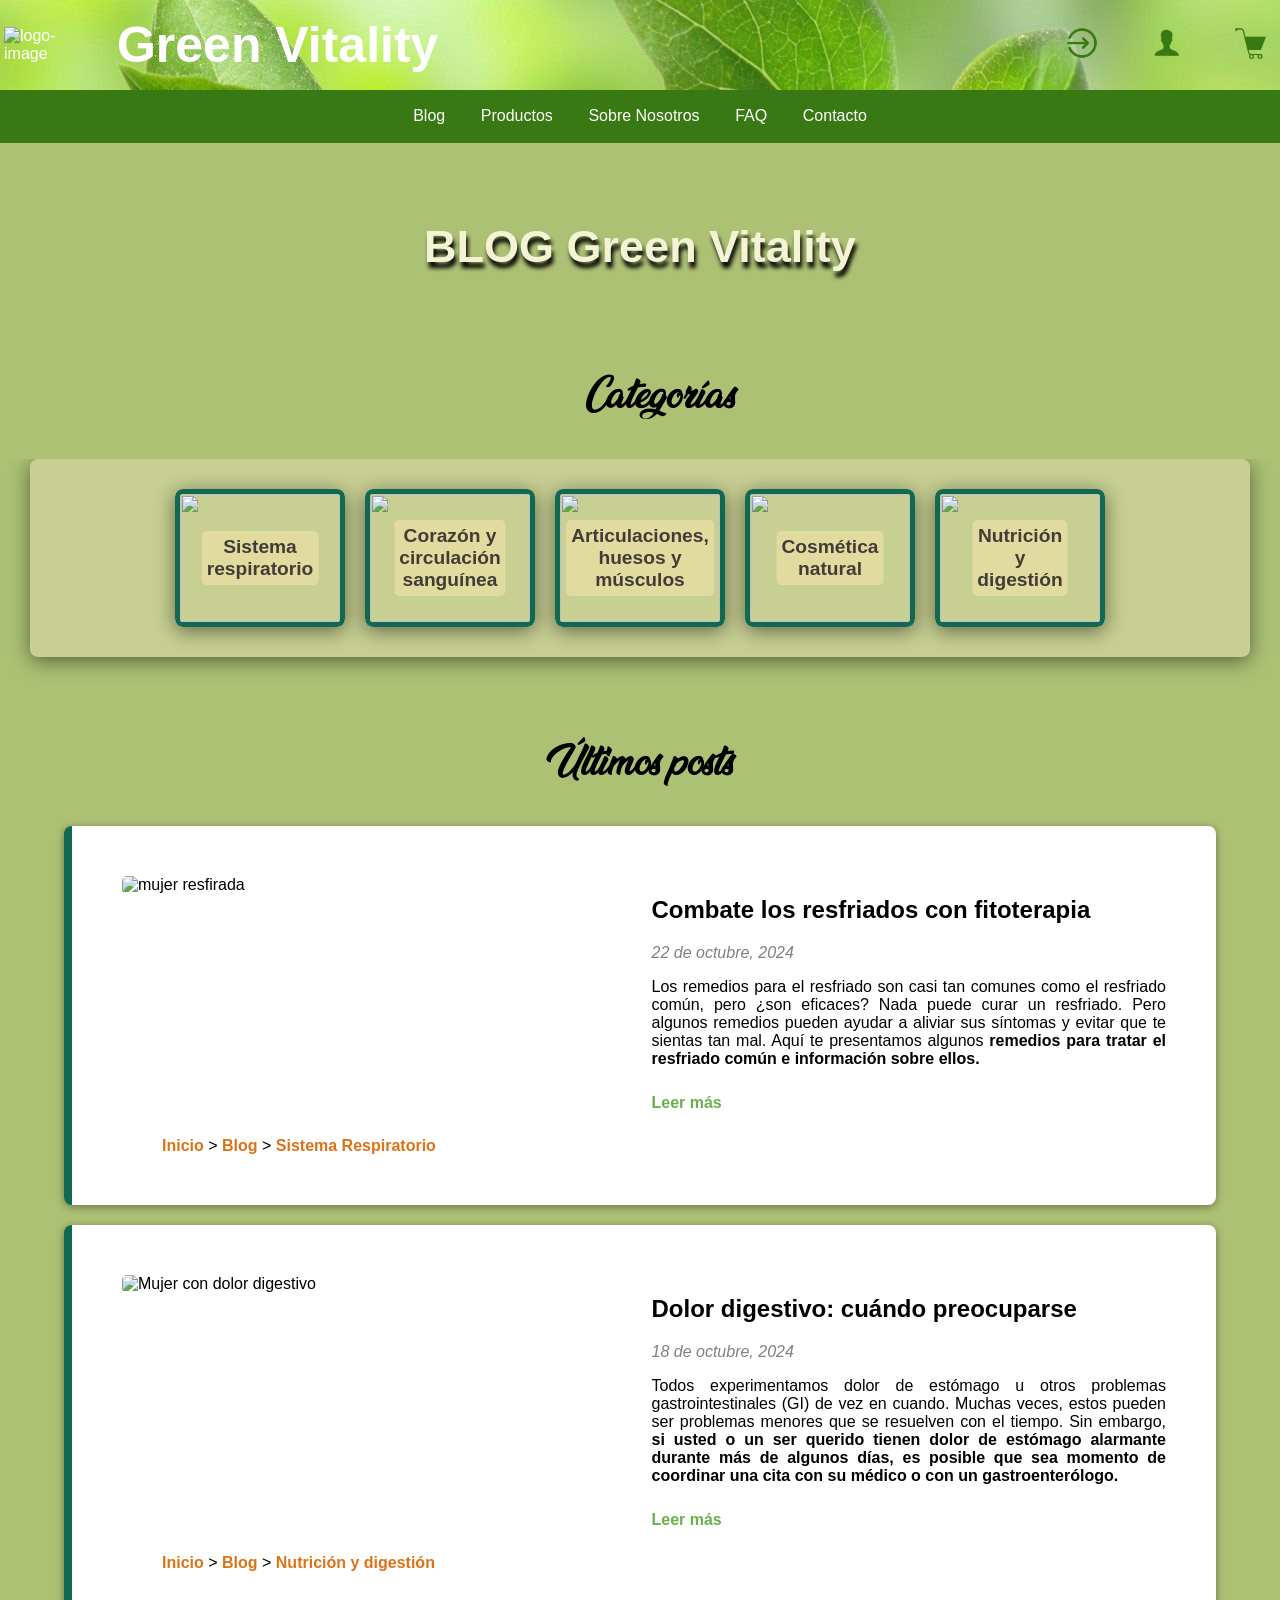
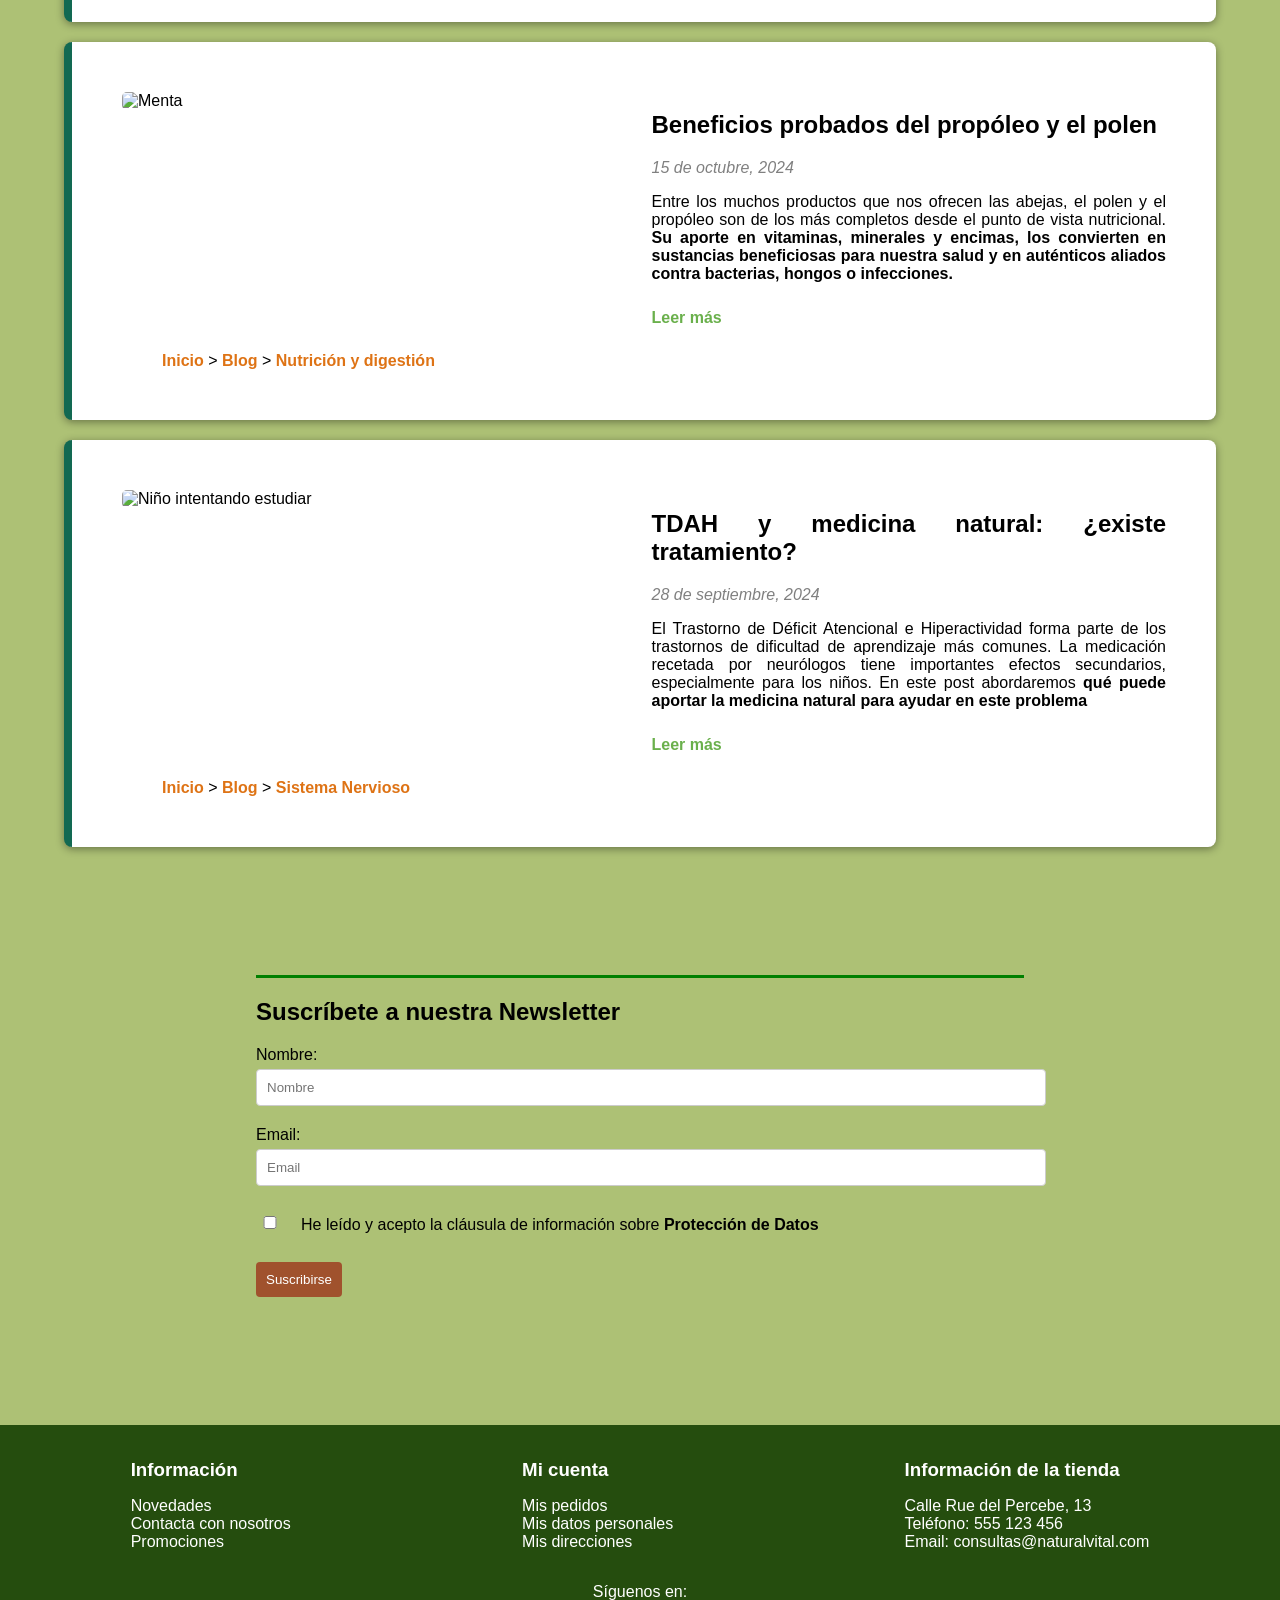
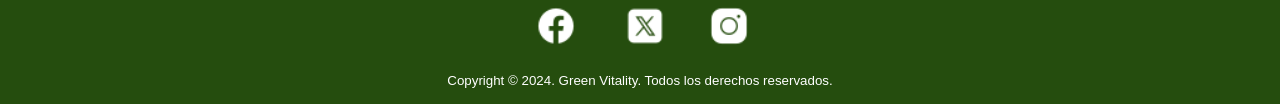
==== commit 74490095: "Adaptaciones para movil en blog y nosotros. Position relative del header para movil." ====
--- a/blog.html
+++ b/blog.html
@@ -16,58 +16,54 @@
         <div>
             <div class="header-flex-container">
                 <!--<img class="item-logo" src="https://www.freejpg.com.ar/asset/900/4c/4c7b/F100008542.jpg" alt="logo-image">
-                    <img class="item-logo" src="https://encrypted-tbn0.gstatic.com/images?q=tbn:ANd9GcRnrOv3ETOTWMKHuDH4k-BQKp_BT-EsXV0QQg&s" alt="logo-image">-->
-                <a href="index.html"><img class="item-logo"
-                        src="https://imagenpng.com/wp-content/uploads/2018/03/troboldelasuerte5.png"
-                        alt="logo-image"></a>
+                <img class="item-logo" src="https://encrypted-tbn0.gstatic.com/images?q=tbn:ANd9GcRnrOv3ETOTWMKHuDH4k-BQKp_BT-EsXV0QQg&s" alt="logo-image">-->
+                <a href="index.html"><img class="item-logo" src="https://imagenpng.com/wp-content/uploads/2018/03/troboldelasuerte5.png" alt="logo-image"></a>
                 <h1 class="item1"> Green Vitality </h1>
-
+        
                 <!-- <div class="item"><a href="#"target="_blank"><img class="icon" src="images/emoji/icons8-accede-redondeado-derecho-50.png" alt="user"><br>Iniciar sesión</a> </div>  / persona-->
                 <!-- <div class="item"><a href="#" target="_blank"><img class="icon" src="images/emoji/icons8-user-96 (1).png" alt="user"><br>Mi cuenta</a></div>  / carpeta -->
                 <!-- <div class="item"><a href="#" target="_blank"><img class="icon" src="images/emoji/icons8-shopping-cart-50.png" alt="shop car"><br></a> </div>  / carro de la compra -->
-
-
+           
+    
+                <div class="item"><a href="#"target="_blank">
+                    <ul>
+                        <li><img class="icon" src="images/emoji/icons8-accede-redondeado-derecho-50.png" alt="user"></li>
+                        <!--<li>Iniciar sesión</li>-->
+                    </ul>
+                    </a>
+                </div>
                 <div class="item"><a href="#" target="_blank">
-                        <ul>
-                            <li><img class="icon" src="images/emoji/icons8-accede-redondeado-derecho-50.png" alt="user">
-                            </li>
-                            <li>Iniciar sesión</li>
-                        </ul>
-                    </a>
-                </div>
+                    <ul>
+                        <li><img class="icon" src="images/emoji/icons8-user-96 (1).png" alt="user"></li>
+                        <!--<li>Mi cuenta</li>-->
+                    </ul>
+                    </a>
+                </div> 
                 <div class="item"><a href="#" target="_blank">
-                        <ul>
-                            <li><img class="icon" src="images/emoji/icons8-user-96 (1).png" alt="user"></li>
-                            <li>Mi cuenta</li>
-                        </ul>
-                    </a>
-                </div>
-                <div class="item"><a href="#" target="_blank">
-                        <ul>
-                            <li><img class="icon" src="images/emoji/icons8-shopping-cart-50.png" alt="shop car"></li>
-                        </ul>
-                    </a>
-                </div>
-            </div>
-
+                    <ul>
+                        <li><img class="icon" src="images/emoji/icons8-shopping-cart-50.png" alt="shop car"></li>
+                    </ul>
+                    </a> 
+                </div> 
+            </div>
+    
             <nav class="nav-flex-container">
-                <div class="elemento"><a href="blog.html">Salud Natural</a> </div>
-                <div class="elemento"><a href="blog.html">Bienestar</a> </div>
+                <div class="elemento"><a href="entradablog.html">Blog</a> </div>
                 <div class="elemento"><a href="list_products.html">Productos</a> </div>
-                <div class="elemento"><a href="nosotros.html">Sobre Nosotros</a> </div>
+                <div class="elemento"><a href="nosotros.html">Sobre Nosotros</a> </div>          
                 <div class="elemento"><a href="#">FAQ</a> </div>
                 <div class="elemento"><a href="#">Contacto</a> </div>
             </nav>
         </div>
-
+        
     </header>
-    <h2 id="titulo-blog">BLOG Green Vitality</h2>
+    <main>
+        <div id="titulo-blog">
+            <h2>BLOG Green Vitality</h2>
+        </div>    
     <nav id="zona-nav-blog"> <!--NAVEGACION-->
-        <h2>Categorías</h2>
+        <h3>Categorías</h3>
         <div id="carrusel-blog">
-            <div> <!--botón navegación izdo-->
-                <button class="prev boton-nav" onclick="moveSlide(-1)">&#10094;</button>
-            </div>
             <div id="navegacion-blog">
                 <div class="tema">
                     <a href="entradablog.html">
@@ -105,18 +101,15 @@
                     </a>
                 </div>
             </div>
-            <div> <!--botón de navegación dcho-->
-                <button class="next boton-nav" onclick="moveSlide(1)">&#10095;</button>
-            </div>
         </div>
     </nav>
     <main id="main-blog">
-        <h2 id="titulo-posts">Últimos posts</h2>
+        <h3 id="titulo-posts">Últimos posts</h3>
         <div> <!--ENTRADAS BLOG-->
             <article class="article-blog">
                 <div class="articulo-contenido">
-                    <img src="https://external-content.duckduckgo.com/iu/?u=https%3A%2F%2Fwww.ozono-terapia.com%2Fwp-content%2Fuploads%2F2020%2F10%2Fresfriadogripe-scaled.jpg&f=1&nofb=1&ipt=38ccf7c38af19aaaa2f1c182221b1ded68ac7682e883125254f16689530b0bd3&ipo=images"
-                        alt="mujer resfirada" title="resfriado" class="imagen-articulo">
+                    <img class="imagen-articulo" src="https://external-content.duckduckgo.com/iu/?u=https%3A%2F%2Fwww.ozono-terapia.com%2Fwp-content%2Fuploads%2F2020%2F10%2Fresfriadogripe-scaled.jpg&f=1&nofb=1&ipt=38ccf7c38af19aaaa2f1c182221b1ded68ac7682e883125254f16689530b0bd3&ipo=images"
+                        alt="mujer resfirada" title="resfriado">
                     <div class="articulo-texto">
                         <h2>Combate los resfriados con fitoterapia</h2>
                         <time datetime="2024-10-22">22 de octubre, 2024</time>
@@ -206,7 +199,7 @@
             <div class="proteccion-datos">
                 <input type="checkbox" id="aceptar-terminos" name="agree_to_terms" value="1" required>
                 <label for="aceptar-terminos">He leído y acepto la cláusula de información sobre <a
-                        href="https://www.aepd.es/">Protección de Datos</a></label>
+                        href="https://www.aepd.es/"><strong>Protección de Datos</strong></a></label>
             </div>
             <!--el for del label y el id del input coinciden para que el clic en el texto del label seleccione el checkbox-->
             <button type="submit">Suscribirse</button>
--- a/blog.css
+++ b/blog.css
@@ -1,22 +1,40 @@
         /*BLOG*/
+@font-face {
+    font-family: 'Ananda';
+    src: url('images/Ananda\ Personal\ Use.ttf') format('woff');
+    font-weight: normal;
+    font-style: normal;
+}
 
 #titulo-blog {
-    margin-top: 200px;
+    margin-top: 20px;
     text-align:center;
-    background-image: url(https://staticnew-prod.topdoctors.mx/files/Image/large/8903c9459c28e402badc47fa13468d34.jpg) ;
-    color: #e3e69f;
-    text-shadow: 2px 2px 4px rgba(0, 0, 0, 1); /*sombra de texto para que se vea mejor*/
-    padding-top: 40px;
-    padding-bottom: 40px;
+    background-image: url(https://www.eluniversal.com.mx/resizer/v2/66PATSGYFRCZZN7TUSPZRHRV5I.jpg?auth=01e194cbde54f1971b3d9a5bdd316fb322b5ec1a04bd2c00790d2c82b1b9737c&smart=true&width=1100&height=666) ;
+    color: #f2f4d3;
+    text-shadow: 2px 6px 4px rgba(0, 0, 0, 1); /*sombra de texto para que se vea mejor*/
+    padding-top: 20px;
+    padding-bottom: 20px;
     margin-left: 30px;
     margin-right: 30px;
-    font-size: 40px
-}
-
-#zona-nav-blog h2 {
+    font-size: 30px;
+    background-size: cover;
+    background-position: center;
+}
+
+body {
+    background-color: #adc175;
+}
+
+header {
+    position:relative !important;
+}
+
+#zona-nav-blog h3 {
     margin-left: 40px;
     display:block;
     text-align:center;
+    font-family: "Ananda";
+    font-size: 35px;
 }
 
 #carrusel-blog {
@@ -32,7 +50,7 @@
     flex-wrap: wrap; /*los elementos se acomodan en varias líneas si es necesario*/
     justify-content: center;
     width: relative;
-    background-color:#FFFFFF;/*#254d0e;*/
+    background-color: rgb(199, 207, 146);
     margin-left: 30px;
     margin-right: 30px;
     margin-bottom: 40px;
@@ -47,13 +65,13 @@
     display:flex;
     text-align:center; /*centra el texto*/
     margin: 10px; /*espacio alrededor de cada item*/
-    width: 15%;
+    /*width: 15%;*/
     min-width: 100%;
     height: auto;
     /*border: 1px solid #ccc;*/
     border-radius: 8px;
     overflow: hidden; /*oculta cualquier contenido que se desborde*/
-    min-width: 200px;
+    min-width: 10em;
     /*transition: background-color 0.3s, transform 0.3s; /* Transiciones suaves del efecto del ratón*/
     align-items: center;
     position: relative; /*Necesario para posicionar el texto*/
@@ -63,37 +81,15 @@
 
 #navegacion-blog img {
     display:block; /*Para que no sobresalga el contenedor*/
-    width: 150px;
-    height: 150px;
+    margin: auto; /*centra la imagen cuando hay display:block*/
+    max-width: 100%;/*asegura que la imagen no exceda el contenedor*/
+    object-fit: cover; /*mantiene la relación de aspecto y recorta si es necesario*/
+    width: 10em;
+    height: 8em;
     border-radius: 8px;
-    object-fit: cover;  /*mantiene la relación de aspecto y recorta si es necesario*/
-    width: 100%;
     transition: filter 0.3s, transform 0.3s; /* Transiciones suaves del efecto del ratón*/
-    /*box-shadow: 0 4px 20px rgba(0, 0, 0, 0.5); /* Sombra */
-   /*0(sin desplazamiento horizontal) 4 (despl vertical)
-    20 difuminado (cuanto más valor, más difusa)
-    rgba color negro y 50% opacidad*/
-    width: 100% /* Ajusta la imagen al contenedor */
-}
-
-.boton-nav {
-    position: absolute;
-    top: 50%; /* Mantiene el botón al centro verticalmente */
-    transform: translateY(-50%); /* Ajusta el botón para que esté centrado */
-    background-color: rgba(255, 255, 255, 0.7);
-    border: none;
-    cursor: pointer;
-    font-size: 24px;
-    padding: 10px;
-    z-index:10; /* Asegura que las flechas estén sobre el carrusel */
-}
-
-.prev {
-    left: 10px;
-}
-
-.next {
-    right: 10px;
+    /*width: 100%; /* Ajusta la imagen al contenedor */
+    border:#126952 solid 5px;
 }
 
 #navegacion-blog img:hover {
@@ -105,14 +101,16 @@
     top: 50%; /*Centra verticalmente*/
     left: 50%; /*Centra horizontalmente*/
     transform: translate(-50%, -50%); /* Ajusta la posición para que esté centrado */
-    color: #50483f; /* Color del texto */
+    color: rgb(66 60 54);; /* Color del texto */
     padding: 5px;
     border-radius: 5px;
-    font-size: 20px;
+    font-size: 1.2em;
     text-align: center;
     z-index: 2; /* Asegura de que el texto esté encima de la imagen */
-    background-color: rgba(243, 229, 171, 0.5); /* Fondo vainilla translúcido */
+    background-color: rgba(243, 229, 171, 0.6); /* Fondo vainilla translúcido */
     font-weight: bold;
+    overflow: hidden;
+
 }
 
 .fondo-claro {
@@ -126,6 +124,8 @@
 
 #titulo-posts {
     text-align:center;
+    font-family: "Ananda";
+    font-size: 35px;
 }
 
 .article-blog {
@@ -136,7 +136,7 @@
     margin-left:5%;
     border-radius: 8px;
     box-shadow: 0 2px 8px rgba(0, 0, 0, 0.4); /*efecto sombra*/
-    border-left: 5px solid #6ab04c; /* Borde verde a la izquierda. queda bien?*/
+    border-left: 8px solid #126952; /* Borde verde a la izquierda. queda bien?*/
 }
 
 time {
@@ -145,27 +145,31 @@
 }
 
 .articulo-contenido {
-    display: flex;
+    display: grid;
     align-items:flex-start;
-    flex-wrap: wrap; /***no reacciona**/
+    grid-template-columns: 1fr 1fr;
+    gap: 15px;
+    grid-template-areas:
+        "foto texto"
 }
 
 .imagen-articulo {
     max-width: 100%;/*asegura que la imagen no exceda el contenedor*/
-    width: 40%;
     /*width: 200px;
     height: 200px;*/
     object-fit: cover; /*mantiene la relación de aspecto y recorta si es necesario*/
     border-radius: 5px;
     margin-right: 20px;
+    grid-area: foto;
 }
 
 .articulo-texto {
     text-align:justify;
     flex: 1; /* Permite que el texto ocupe el espacio restante */
-}
-
-.article-blog h2 {
+    grid-area: texto;
+}
+
+.article-blog h3 {
     margin-top: 0;
 }
 
@@ -220,13 +224,14 @@
 }
 
 .proteccion-datos {
-    display: flex;
+    /*display: flex;
     align-items: center; /*Corrige el tamaño del cuadrado*/
-    /*margin: 10px 0;*/
-}
-
-input[type="checkbox"] {
-    margin-right: 10px; /* Espacio entre el checkbox y el label */
+    margin: 10px 0;
+    display: grid;
+    grid-template-columns: auto auto;
+    gap: 25px;
+    align-items: end;
+    justify-content: start;
 }
 
 form a {
@@ -245,6 +250,7 @@
     border: none; /* Sin borde */
     border-radius: 4px; /* Bordes redondeados */
     cursor: pointer; /* Cambia el cursor al pasar sobre el botón */
+    margin-top: 1em;
 }
 
 button:hover {
@@ -254,12 +260,9 @@
 
     /******ENTRADA BLOG******/
 
-    body {
-        background-color: #ced08a;
-    }
-    
     #main-resfriado{
         margin-top: 185px;
+
     }
 
     .contenido {
@@ -270,17 +273,32 @@
         box-shadow: 0 2px 10px rgba(0, 0, 0, 0.5);
         display:flex;
         justify-content: space-between;
-        flex-wrap: wrap;
-    }
-    
-    .contenido h2 {
+        display:grid;
+        grid-template-areas:
+            "articulo aside";
+    }
+
+    #articulo-unico {
+        grid-area: articulo;
+    }
+
+    #aside-articulo {
+        grid-area: aside;
+    }
+
+    
+    .contenido h2 { /*cambios en media*/
         text-align:center;
         font-size: 40px;
         margin-bottom: 45px;
         /*color:#2e5b1b;*/ /*lo siguiente es añadido para foto de fondo*/
         background-image: url(https://hifasdaterra.com/wp-content/uploads/2023/11/header-post-remedios-naturales-gripe.jpg);
+        background-size: cover; /* Asegura que la imagen cubra todo el contenedor */
+        background-repeat: no-repeat; /* Evita que la imagen se repita */
+        background-position: center; /* Centra la imagen en el contenedor */
         padding:60px;
         color:white;
+        text-shadow: 4px 3px 2px rgba(0, 0, 0, 0.8);
     }
     
     .contenido h3 {
@@ -416,3 +434,36 @@
         transform: scale(1.10); /*Aumenta un poco el tamaño*/
         color: #126952
     }
+
+    /**/
+
+/* Mobile View */
+@media (max-width: 699px){
+    body {
+        font-size: 1rem;
+    }
+
+    .articulo-contenido {
+        grid-template-columns: 1fr;
+        grid-template-rows: auto auto;
+        grid-template-areas:
+            "foto"
+            "texto";
+    }
+
+    .texto-navegacion {
+        padding: 15px;
+        font-size: 20px;
+        background-color: rgba(243, 229, 171, 0.6); /* Fondo vainilla translúcido */
+    }
+}
+
+  /* Tablet View */
+  @media (min-width: 700px) and (max-width: 992px) {
+    .articulo-contenido {
+        grid-template-columns: 1fr 1fr;
+        grid-template-rows: 1fr;
+        grid-template-areas:
+            "foto texto";
+    }
+  }
--- a/style.css
+++ b/style.css
@@ -133,7 +133,6 @@
     box-sizing: border-box;
 }
 
-
 .slide img {
     width: 100%; /* Asegura que las imágenes ocupen todo el espacio de la slide */
     height: 500px;
@@ -151,4 +150,58 @@
     font-family: fangsong;
     color: whitesmoke;  
     text-wrap: nowrap;
-}+}
+
+.text-social {
+    font-size: 20px;
+}
+
+body{
+    grid-template-areas: 
+    "header"
+    "main"
+    "footer";
+}
+
+header{
+    grid-area: header;
+}
+
+main{
+    grid-area: main;
+}
+
+footer{
+    grid-area: footer;
+}
+
+
+ /* Mobile View */
+@media (max-width: 599px){
+    body{
+        grid-template-areas: 
+        "header"
+        "main"
+        "footer";
+    }
+
+    #caracteristicas div{
+        display: none;
+    }
+   
+}
+
+/* Tablet View */
+@media (min-width: 600px) and (max-width: 1023px) {
+    body{
+        grid-template-areas: 
+        "header"
+        "main"
+        "footer";
+    }
+
+    #caracteristicas div{
+        display: none;
+    }
+   
+}
--- a/estilosnatural.css
+++ b/estilosnatural.css
@@ -1,3 +1,23 @@
+body {
+    display: grid;
+    grid-template-areas:
+        "header"
+        "main"
+        "footer";
+}
+
+header {
+    grid-area: header;
+}
+
+main {
+    grid-area:main
+}
+
+footer {
+    grid-area: footer;
+}
+
 #main-index {
     margin-top: 100px;
 }
@@ -379,6 +399,7 @@
     display:flex;
     justify-content: space-around;
     align-items: center;
+    align-items: stretch;
 }
 
 .footer-inferior {
@@ -412,7 +433,7 @@
 }
 
 #texto-nosotros {
-    margin-top: 220px;
+    margin-top: 160px;
     margin-bottom: 100px;
 }
 
@@ -472,4 +493,24 @@
     width:50px;
     height: 50px;
     margin-right: 20px;
-}+}
+
+/* Mobile View */
+@media (max-width: 599px){
+    .tira-imagenes {
+        text-align:center;
+    }
+
+    #titulo-nosotros {
+        margin-left: 10px;
+        margin-right: 10px;
+    }
+
+    header {
+        position:relative;
+    }
+
+    #texto-nosotros {
+        margin-top: 20px;
+    }
+}
